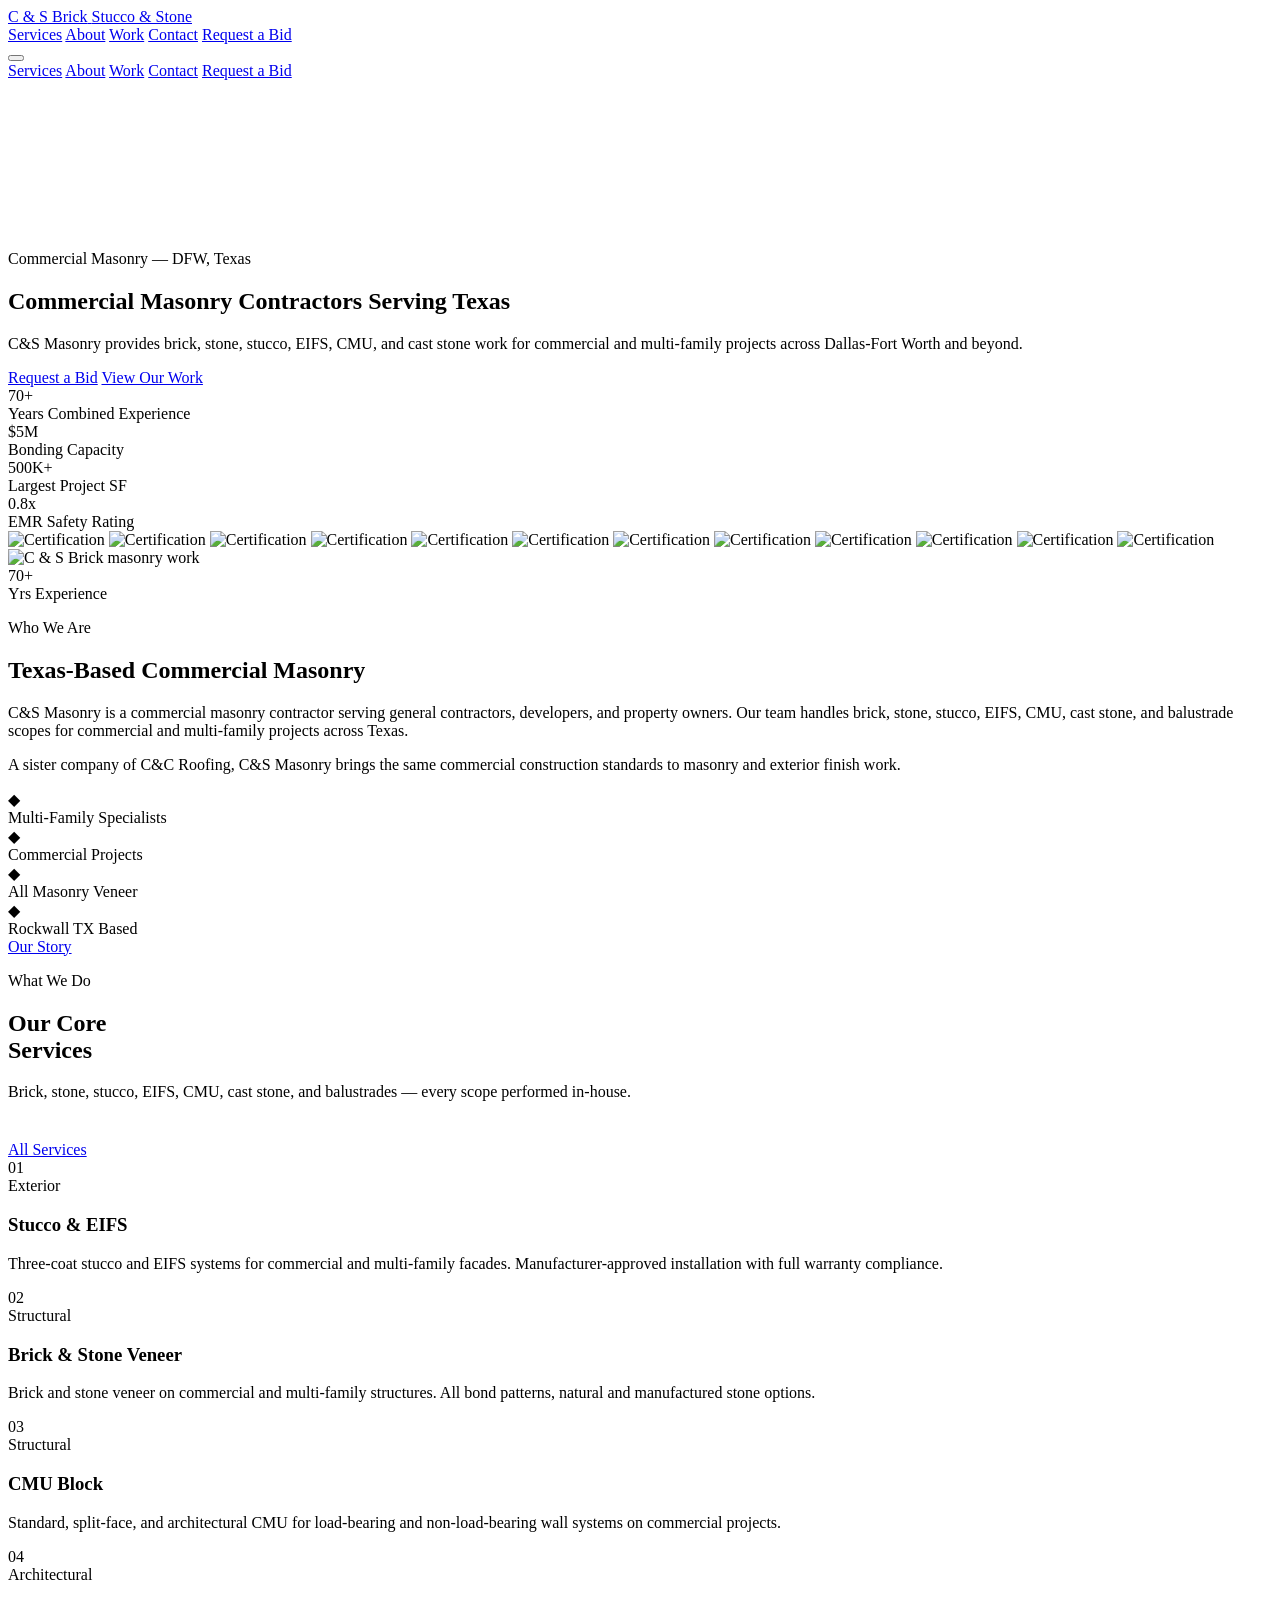
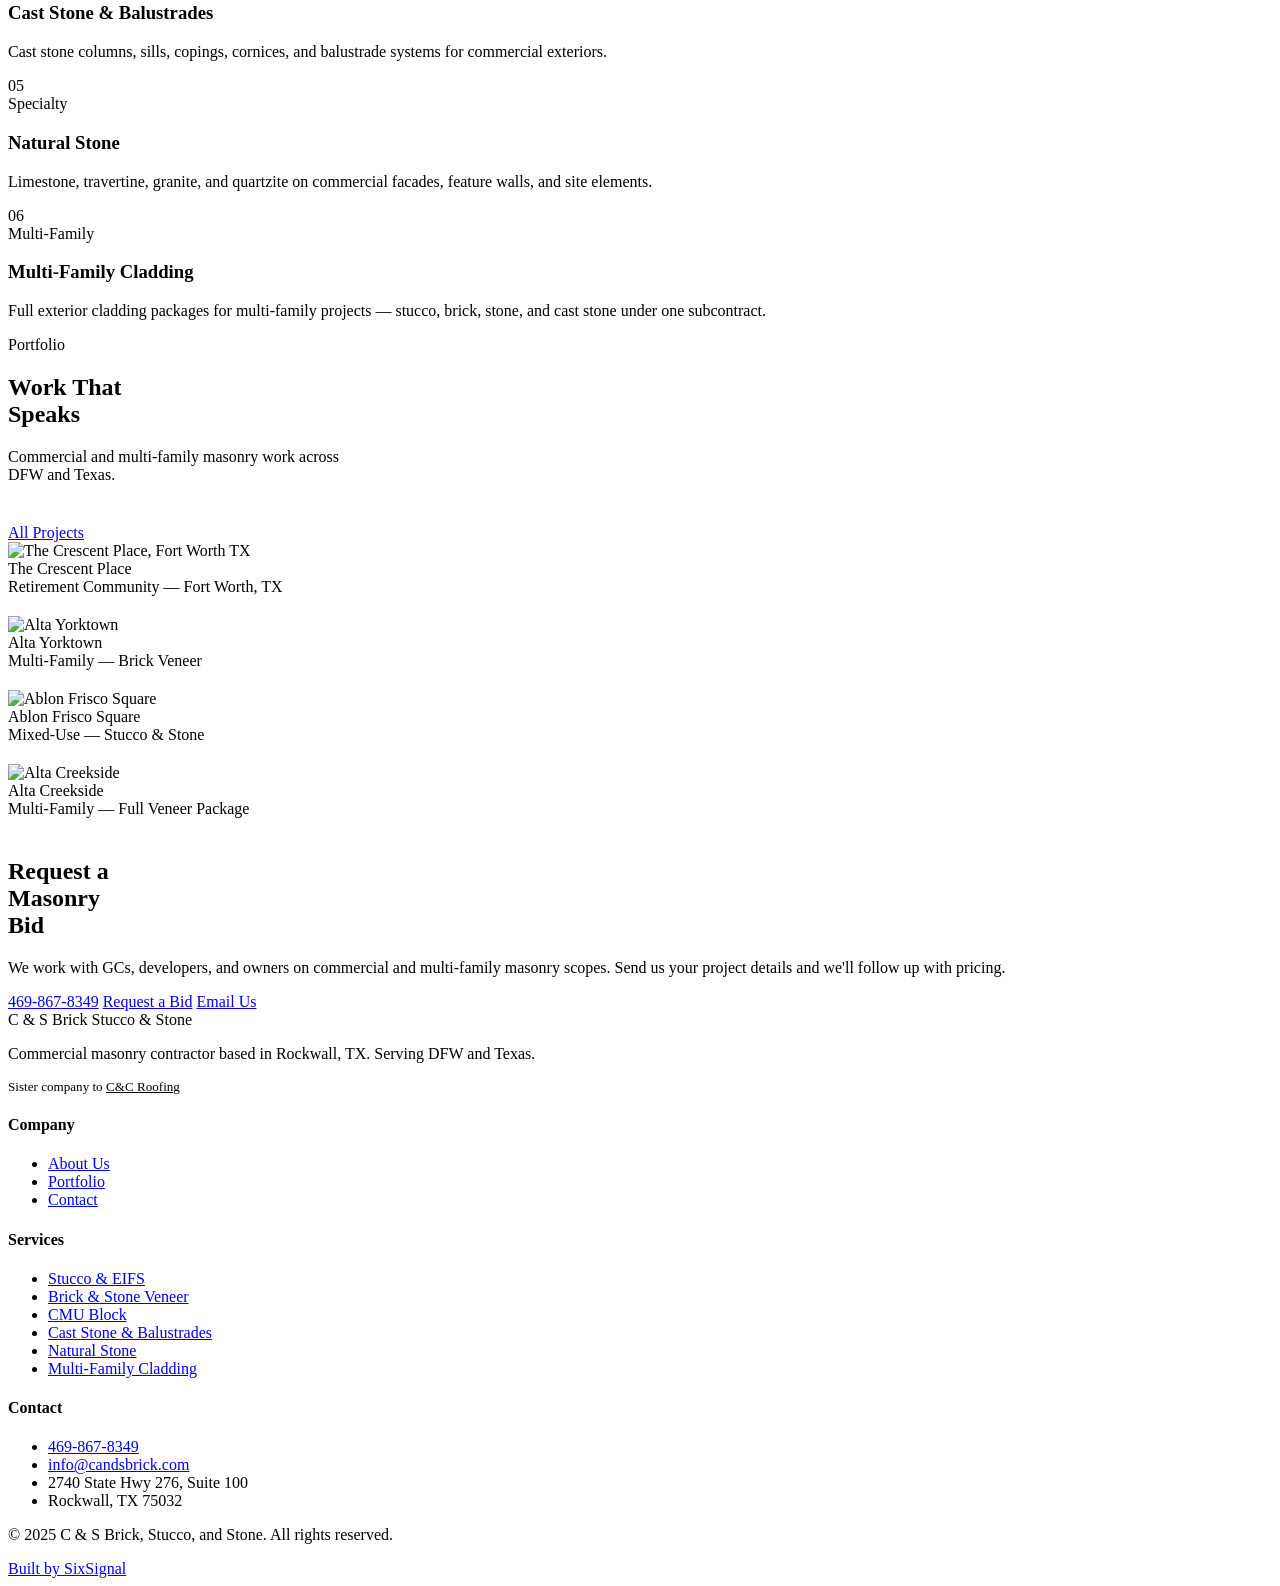
==== index.html @ 62d5d32e "Use CS_Alsta.mp4 as hero video; add corner overlay to hide watermark Co-Authored-By: Claude Sonnet 4" ====
<!DOCTYPE html>
<html lang="en">
<head>
  <meta charset="UTF-8" />
  <meta name="viewport" content="width=device-width, initial-scale=1.0" />
  <title>C & S Brick, Stucco, and Stone — Commercial Masonry Contractors | DFW Texas</title>
  <meta name="description" content="C & S Brick, Stucco, and Stone brings 70+ years of combined masonry expertise to multi-family and commercial projects across Texas. Brick, stucco, EIFS, CMU, natural stone, and cast stone." />
  <link rel="stylesheet" href="css/style.css" />
</head>
<body>

  <!-- ===================== NAV ===================== -->
  <nav class="nav" id="main-nav">
    <div class="nav-inner">
      <a href="index.html" class="nav-logo">
        <img src="images/CSBrickLogo.png" alt="C &amp; S Brick, Stucco, and Stone" onerror="this.style.display='none'">
        <div class="nav-logo-text">
          <span class="logo-line1">C &amp; S Brick</span>
          <span class="logo-line2">Stucco &amp; Stone</span>
        </div>
      </a>
      <div class="nav-links">
        <a href="services.html">Services</a>
        <a href="about.html">About</a>
        <a href="projects.html">Work</a>
        <a href="contact.html">Contact</a>
        <a href="contact.html" class="btn btn-primary nav-cta">Request a Bid</a>
      </div>
      <button class="nav-hamburger" id="hamburger" aria-label="Toggle menu">
        <span></span><span></span><span></span>
      </button>
    </div>
    <div class="nav-mobile" id="mobile-menu">
      <a href="services.html">Services</a>
      <a href="about.html">About</a>
      <a href="projects.html">Work</a>
      <a href="contact.html">Contact</a>
      <a href="contact.html">Request a Bid</a>
    </div>
  </nav>

  <!-- ===================== HERO ===================== -->
  <section class="hero">
    <div class="hero-video-wrap">
      <video autoplay muted loop playsinline poster="images/hero-poster.jpg">
        <source src="images/CS_Alsta.mp4" type="video/mp4" />
      </video>
    </div>
    <div class="hero-overlay"></div>
    <div class="hero-overlay-bottom"></div>

    <div class="hero-content">
      <p class="hero-label">Commercial Masonry — DFW, Texas</p>
      <h1 class="hero-headline">Commercial Masonry Contractors Serving Texas</h1>
      <p class="hero-sub">
        C&amp;S Masonry provides brick, stone, stucco, EIFS, CMU, and cast stone work for commercial and multi-family projects across Dallas-Fort Worth and beyond.
      </p>
      <div class="hero-ctas">
        <a href="contact.html" class="btn btn-primary">Request a Bid</a>
        <a href="projects.html" class="btn btn-outline">View Our Work</a>
      </div>

      <div class="hero-stats">
        <div class="stat-item">
          <div class="stat-num">70<span>+</span></div>
          <div class="stat-label">Years Combined Experience</div>
        </div>
        <div class="stat-item">
          <div class="stat-num"><span>$</span>5M</div>
          <div class="stat-label">Bonding Capacity</div>
        </div>
        <div class="stat-item">
          <div class="stat-num">500<span>K+</span></div>
          <div class="stat-label">Largest Project SF</div>
        </div>
        <div class="stat-item">
          <div class="stat-num">0.8<span>x</span></div>
          <div class="stat-label">EMR Safety Rating</div>
        </div>
      </div>
    </div>
  </section>

  <!-- ===================== TICKER ===================== -->
  <div class="ticker-strip">
    <div class="ticker-track">
      <!-- Set 1 -->
      <img class="ticker-img" src="images/CERT1.png" alt="Certification" />
      <span class="trust-dot"></span>
      <img class="ticker-img" src="images/CERT2.png" alt="Certification" />
      <span class="trust-dot"></span>
      <img class="ticker-img" src="images/CERT3.png" alt="Certification" />
      <span class="trust-dot"></span>
      <img class="ticker-img" src="images/CERT4.png" alt="Certification" />
      <span class="trust-dot"></span>
      <img class="ticker-img" src="images/CERT5.png" alt="Certification" />
      <span class="trust-dot"></span>
      <img class="ticker-img" src="images/CERT6.png" alt="Certification" />
      <span class="trust-dot"></span>
      <!-- Set 2 (duplicate for seamless loop) -->
      <img class="ticker-img" src="images/CERT1.png" alt="Certification" />
      <span class="trust-dot"></span>
      <img class="ticker-img" src="images/CERT2.png" alt="Certification" />
      <span class="trust-dot"></span>
      <img class="ticker-img" src="images/CERT3.png" alt="Certification" />
      <span class="trust-dot"></span>
      <img class="ticker-img" src="images/CERT4.png" alt="Certification" />
      <span class="trust-dot"></span>
      <img class="ticker-img" src="images/CERT5.png" alt="Certification" />
      <span class="trust-dot"></span>
      <img class="ticker-img" src="images/CERT6.png" alt="Certification" />
      <span class="trust-dot"></span>
    </div>
  </div>

  <!-- ===================== INTRO BAND ===================== -->
  <section class="intro-band">
    <div class="container">
      <div class="intro-grid">
        <div class="intro-img-wrap reveal">
          <img src="images/about-main.jpg" alt="C &amp; S Brick masonry work" />
          <div class="intro-img-accent"></div>
          <div class="intro-badge">
            <div class="intro-badge-num">70+</div>
            <div class="intro-badge-label">Yrs Experience</div>
          </div>
        </div>
        <div class="intro-text reveal reveal-delay-2">
          <p class="section-label">Who We Are</p>
          <h2 class="section-title">Texas-Based Commercial Masonry</h2>
          <p class="section-body">
            C&amp;S Masonry is a commercial masonry contractor serving general contractors, developers, and property owners. Our team handles brick, stone, stucco, EIFS, CMU, cast stone, and balustrade scopes for commercial and multi-family projects across Texas.
          </p>
          <p class="section-body" style="margin-top:16px;">
            A sister company of C&amp;C Roofing, C&amp;S Masonry brings the same commercial construction standards to masonry and exterior finish work.
          </p>
          <div class="intro-features">
            <div class="intro-feature">
              <div class="intro-feature-icon">&#9670;</div>
              <span class="intro-feature-text">Multi-Family Specialists</span>
            </div>
            <div class="intro-feature">
              <div class="intro-feature-icon">&#9670;</div>
              <span class="intro-feature-text">Commercial Projects</span>
            </div>
            <div class="intro-feature">
              <div class="intro-feature-icon">&#9670;</div>
              <span class="intro-feature-text">All Masonry Veneer</span>
            </div>
            <div class="intro-feature">
              <div class="intro-feature-icon">&#9670;</div>
              <span class="intro-feature-text">Rockwall TX Based</span>
            </div>
          </div>
          <a href="about.html" class="btn btn-outline">Our Story</a>
        </div>
      </div>
    </div>
  </section>

  <!-- ===================== SERVICES ===================== -->
  <section class="services-section section-pad">
    <div class="container">
      <div class="services-header">
        <div>
          <p class="section-label reveal">What We Do</p>
          <h2 class="section-title reveal reveal-delay-1">Our Core<br>Services</h2>
        </div>
        <div class="reveal reveal-delay-2">
          <p class="section-body">
            Brick, stone, stucco, EIFS, CMU, cast stone, and balustrades — every scope performed in-house.
          </p>
          <a href="services.html" style="display:inline-block; margin-top:24px;" class="btn btn-outline">All Services</a>
        </div>
      </div>

      <div class="services-grid">
        <div class="service-card reveal">
          <span class="service-num">01</span>
          <div class="service-tag"><span class="tag-badge">Exterior</span></div>
          <h3 class="service-name">Stucco &amp; EIFS</h3>
          <p class="service-desc">
            Three-coat stucco and EIFS systems for commercial and multi-family facades. Manufacturer-approved installation with full warranty compliance.
          </p>
        </div>
        <div class="service-card reveal reveal-delay-1">
          <span class="service-num">02</span>
          <div class="service-tag"><span class="tag-badge">Structural</span></div>
          <h3 class="service-name">Brick &amp; Stone Veneer</h3>
          <p class="service-desc">
            Brick and stone veneer on commercial and multi-family structures. All bond patterns, natural and manufactured stone options.
          </p>
        </div>
        <div class="service-card reveal reveal-delay-2">
          <span class="service-num">03</span>
          <div class="service-tag"><span class="tag-badge">Structural</span></div>
          <h3 class="service-name">CMU Block</h3>
          <p class="service-desc">
            Standard, split-face, and architectural CMU for load-bearing and non-load-bearing wall systems on commercial projects.
          </p>
        </div>
        <div class="service-card reveal">
          <span class="service-num">04</span>
          <div class="service-tag"><span class="tag-badge">Architectural</span></div>
          <h3 class="service-name">Cast Stone &amp; Balustrades</h3>
          <p class="service-desc">
            Cast stone columns, sills, copings, cornices, and balustrade systems for commercial exteriors.
          </p>
        </div>
        <div class="service-card reveal reveal-delay-1">
          <span class="service-num">05</span>
          <div class="service-tag"><span class="tag-badge">Specialty</span></div>
          <h3 class="service-name">Natural Stone</h3>
          <p class="service-desc">
            Limestone, travertine, granite, and quartzite on commercial facades, feature walls, and site elements.
          </p>
        </div>
        <div class="service-card reveal reveal-delay-2">
          <span class="service-num">06</span>
          <div class="service-tag"><span class="tag-badge">Multi-Family</span></div>
          <h3 class="service-name">Multi-Family Cladding</h3>
          <p class="service-desc">
            Full exterior cladding packages for multi-family projects — stucco, brick, stone, and cast stone under one subcontract.
          </p>
        </div>
      </div>
    </div>
  </section>

  <!-- ===================== PROJECTS ===================== -->
  <section class="projects-section section-pad">
    <div class="container">
      <div class="projects-header">
        <div>
          <p class="section-label reveal">Portfolio</p>
          <h2 class="section-title reveal reveal-delay-1">Work That<br>Speaks</h2>
        </div>
        <div class="reveal reveal-delay-2">
          <p class="section-body" style="max-width: 42ch;">Commercial and multi-family masonry work across DFW and Texas.</p>
          <a href="projects.html" class="btn btn-outline" style="margin-top:24px; display:inline-block;">All Projects</a>
        </div>
      </div>

      <div class="projects-grid">
        <div class="project-item reveal">
          <img src="images/project1.PNG" alt="The Crescent Place, Fort Worth TX" />
          <div class="project-overlay">
            <div class="project-name">The Crescent Place</div>
            <div class="project-meta">Retirement Community — Fort Worth, TX</div>
          </div>
          <div class="project-arrow">
            <svg width="16" height="16" viewBox="0 0 16 16" fill="none"><path d="M3 13L13 3M13 3H6M13 3V10" stroke="white" stroke-width="1.5" stroke-linecap="round" stroke-linejoin="round"/></svg>
          </div>
        </div>
        <div class="project-item reveal reveal-delay-1">
          <img src="images/project2.PNG" alt="Alta Yorktown" />
          <div class="project-overlay">
            <div class="project-name">Alta Yorktown</div>
            <div class="project-meta">Multi-Family — Brick Veneer</div>
          </div>
          <div class="project-arrow">
            <svg width="16" height="16" viewBox="0 0 16 16" fill="none"><path d="M3 13L13 3M13 3H6M13 3V10" stroke="white" stroke-width="1.5" stroke-linecap="round" stroke-linejoin="round"/></svg>
          </div>
        </div>
        <div class="project-item reveal">
          <img src="images/project3.PNG" alt="Ablon Frisco Square" />
          <div class="project-overlay">
            <div class="project-name">Ablon Frisco Square</div>
            <div class="project-meta">Mixed-Use — Stucco &amp; Stone</div>
          </div>
          <div class="project-arrow">
            <svg width="16" height="16" viewBox="0 0 16 16" fill="none"><path d="M3 13L13 3M13 3H6M13 3V10" stroke="white" stroke-width="1.5" stroke-linecap="round" stroke-linejoin="round"/></svg>
          </div>
        </div>
        <div class="project-item reveal reveal-delay-1">
          <img src="images/project4.PNG" alt="Alta Creekside" />
          <div class="project-overlay">
            <div class="project-name">Alta Creekside</div>
            <div class="project-meta">Multi-Family — Full Veneer Package</div>
          </div>
          <div class="project-arrow">
            <svg width="16" height="16" viewBox="0 0 16 16" fill="none"><path d="M3 13L13 3M13 3H6M13 3V10" stroke="white" stroke-width="1.5" stroke-linecap="round" stroke-linejoin="round"/></svg>
          </div>
        </div>
      </div>
    </div>
  </section>

  <!-- ===================== CTA BAND ===================== -->
  <section class="cta-band">
    <div class="container">
      <div class="cta-inner">
        <div class="reveal">
          <h2 class="cta-heading">
            Request a<br>
            <span class="text-blue">Masonry</span><br>
            Bid
          </h2>
          <p class="cta-body" style="margin-top:20px;">
            We work with GCs, developers, and owners on commercial and multi-family masonry scopes. Send us your project details and we'll follow up with pricing.
          </p>
        </div>
        <div class="cta-actions reveal reveal-delay-2">
          <a href="tel:4698678349" class="cta-phone">469-867-8349</a>
          <a href="contact.html" class="btn btn-primary" style="width:100%; justify-content:center;">Request a Bid</a>
          <a href="mailto:info@candsbrick.com" class="btn btn-outline" style="width:100%; justify-content:center;">Email Us</a>
        </div>
      </div>
    </div>
  </section>

  <!-- ===================== FOOTER ===================== -->
  <footer class="footer">
    <div class="container">
      <div class="footer-top">
        <div class="footer-brand">
          <div class="footer-logo">
            <img src="images/CSBrickLogo.png" alt="C &amp; S Brick" onerror="this.style.display='none'">
            <div class="footer-logo-text">
              <span class="logo-line1">C &amp; S Brick</span>
              <span class="logo-line2">Stucco &amp; Stone</span>
            </div>
          </div>
          <p class="footer-tagline">Commercial masonry contractor based in Rockwall, TX. Serving DFW and Texas.</p>
          <p style="font-size:0.82rem; color:var(--gray-500);">Sister company to <a href="https://candcroofers.com" target="_blank" rel="noopener" style="color:var(--gray-400); transition:color 0.2s;" onmouseover="this.style.color='var(--blue-bright)'" onmouseout="this.style.color='var(--gray-400)'">C&amp;C Roofing</a></p>
        </div>

        <div class="footer-col">
          <h4>Company</h4>
          <ul>
            <li><a href="about.html">About Us</a></li>
            <li><a href="projects.html">Portfolio</a></li>
            <li><a href="contact.html">Contact</a></li>
          </ul>
        </div>

        <div class="footer-col">
          <h4>Services</h4>
          <ul>
            <li><a href="services.html">Stucco &amp; EIFS</a></li>
            <li><a href="services.html">Brick &amp; Stone Veneer</a></li>
            <li><a href="services.html">CMU Block</a></li>
            <li><a href="services.html">Cast Stone &amp; Balustrades</a></li>
            <li><a href="services.html">Natural Stone</a></li>
            <li><a href="services.html">Multi-Family Cladding</a></li>
          </ul>
        </div>

        <div class="footer-col">
          <h4>Contact</h4>
          <ul>
            <li><a href="tel:4698678349">469-867-8349</a></li>
            <li><a href="mailto:info@candsbrick.com">info@candsbrick.com</a></li>
            <li>2740 State Hwy 276, Suite 100</li>
            <li>Rockwall, TX 75032</li>
          </ul>
        </div>
      </div>

      <div class="footer-bottom">
        <p class="footer-copy">&copy; 2025 C &amp; S Brick, Stucco, and Stone. All rights reserved.</p>
        <a href="https://6signal.co" target="_blank" rel="noopener" class="footer-credit">Built by SixSignal</a>
      </div>
    </div>
  </footer>

  <script src="js/main.js"></script>
</body>
</html>
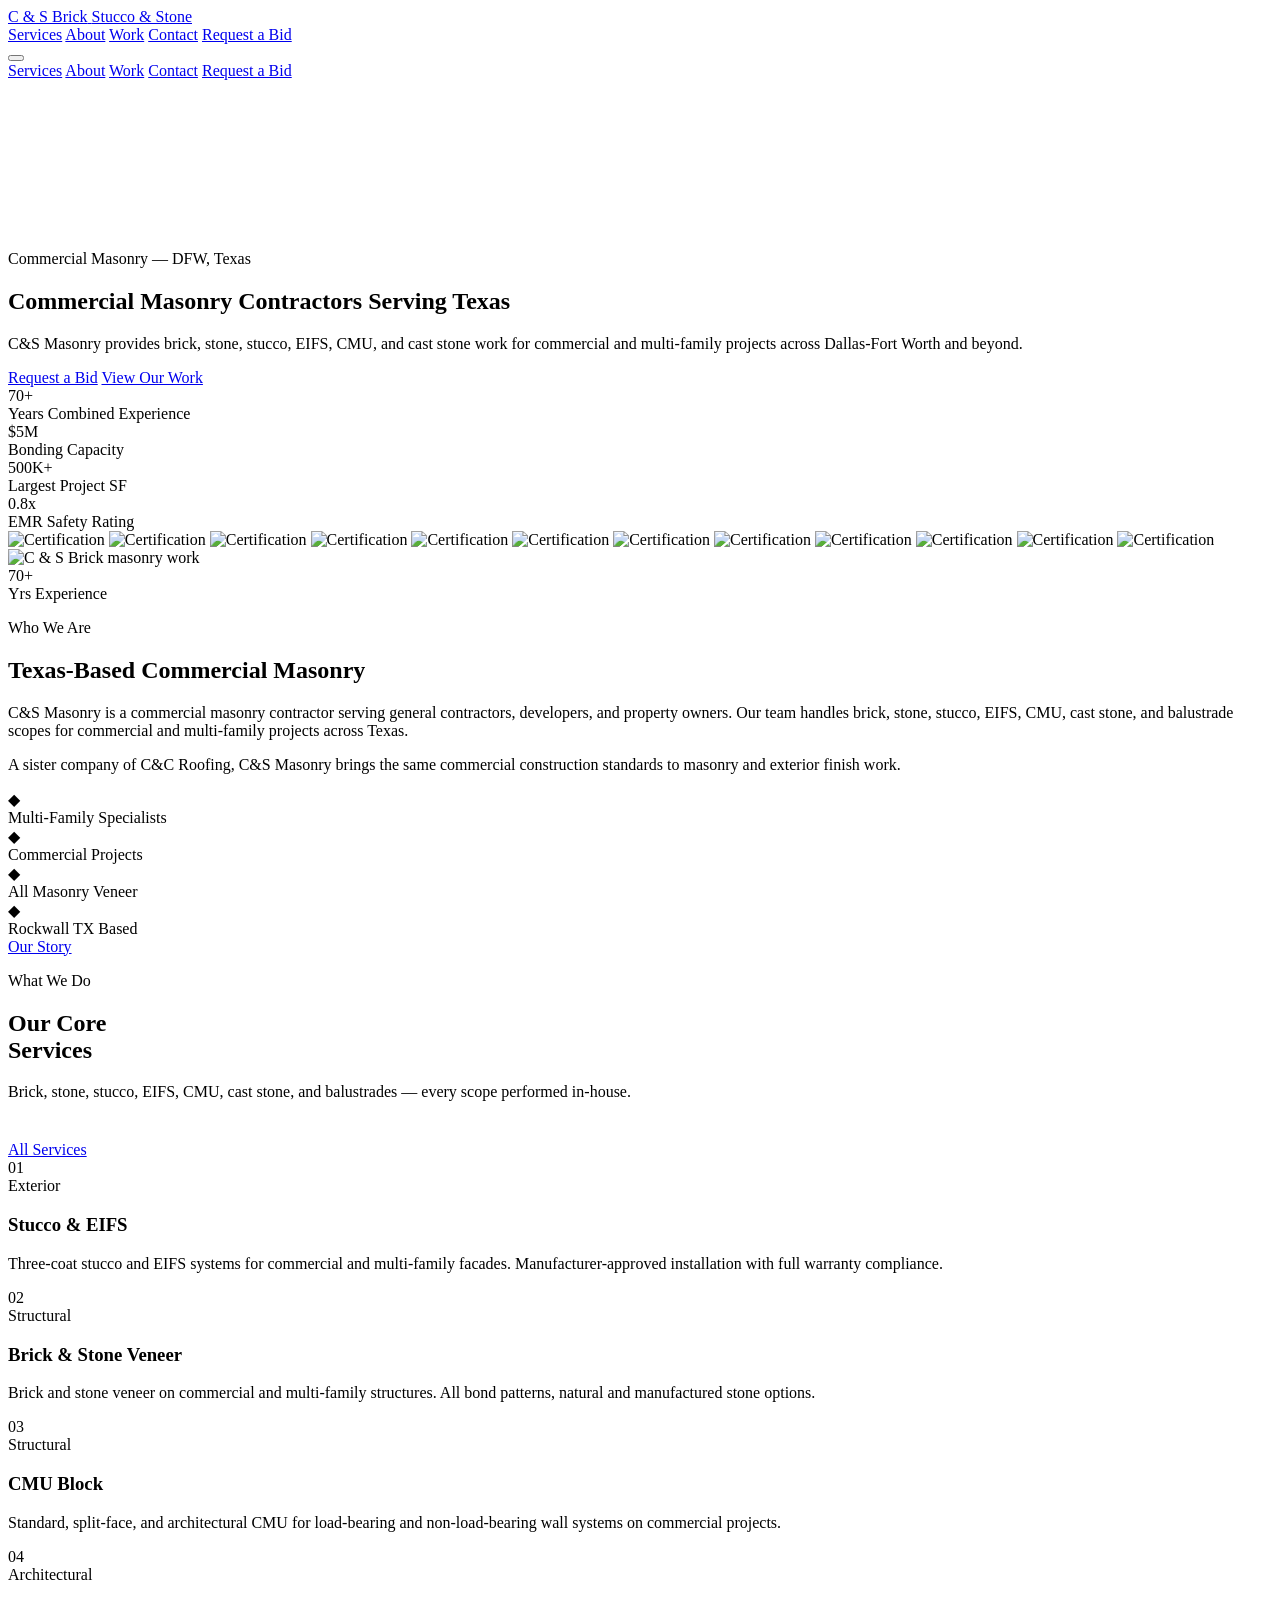
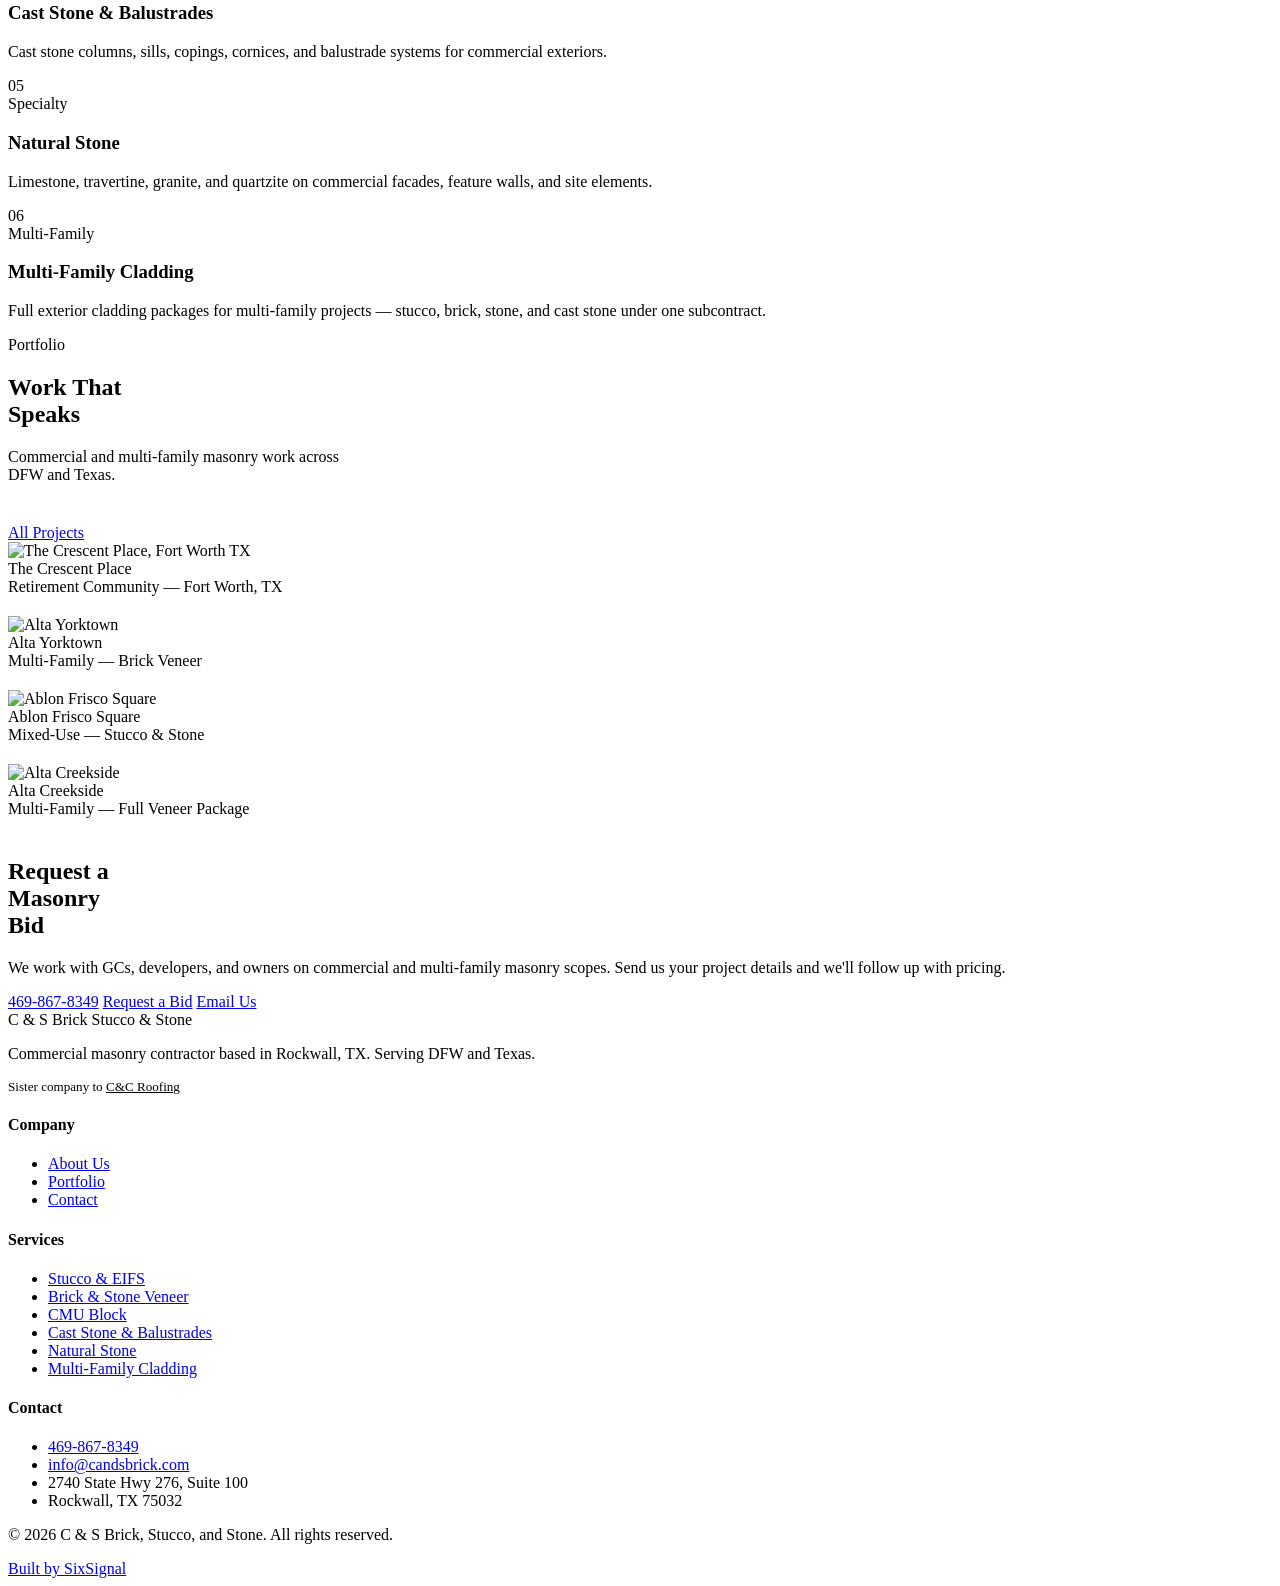
==== commit 62dabbe1: "Update copyright year to 2026 Co-Authored-By: Claude Sonnet 4.6 <noreply@anthropic.com>" ====
--- a/index.html
+++ b/index.html
@@ -43,7 +43,7 @@
   <section class="hero">
     <div class="hero-video-wrap">
       <video autoplay muted loop playsinline poster="images/hero-poster.jpg">
-        <source src="images/CS_Alsta.mp4" type="video/mp4" />
+        <source src="images/CS_Alta.mp4" type="video/mp4" />
       </video>
     </div>
     <div class="hero-overlay"></div>
@@ -358,7 +358,7 @@
       </div>
 
       <div class="footer-bottom">
-        <p class="footer-copy">&copy; 2025 C &amp; S Brick, Stucco, and Stone. All rights reserved.</p>
+        <p class="footer-copy">&copy; 2026 C &amp; S Brick, Stucco, and Stone. All rights reserved.</p>
         <a href="https://6signal.co" target="_blank" rel="noopener" class="footer-credit">Built by SixSignal</a>
       </div>
     </div>
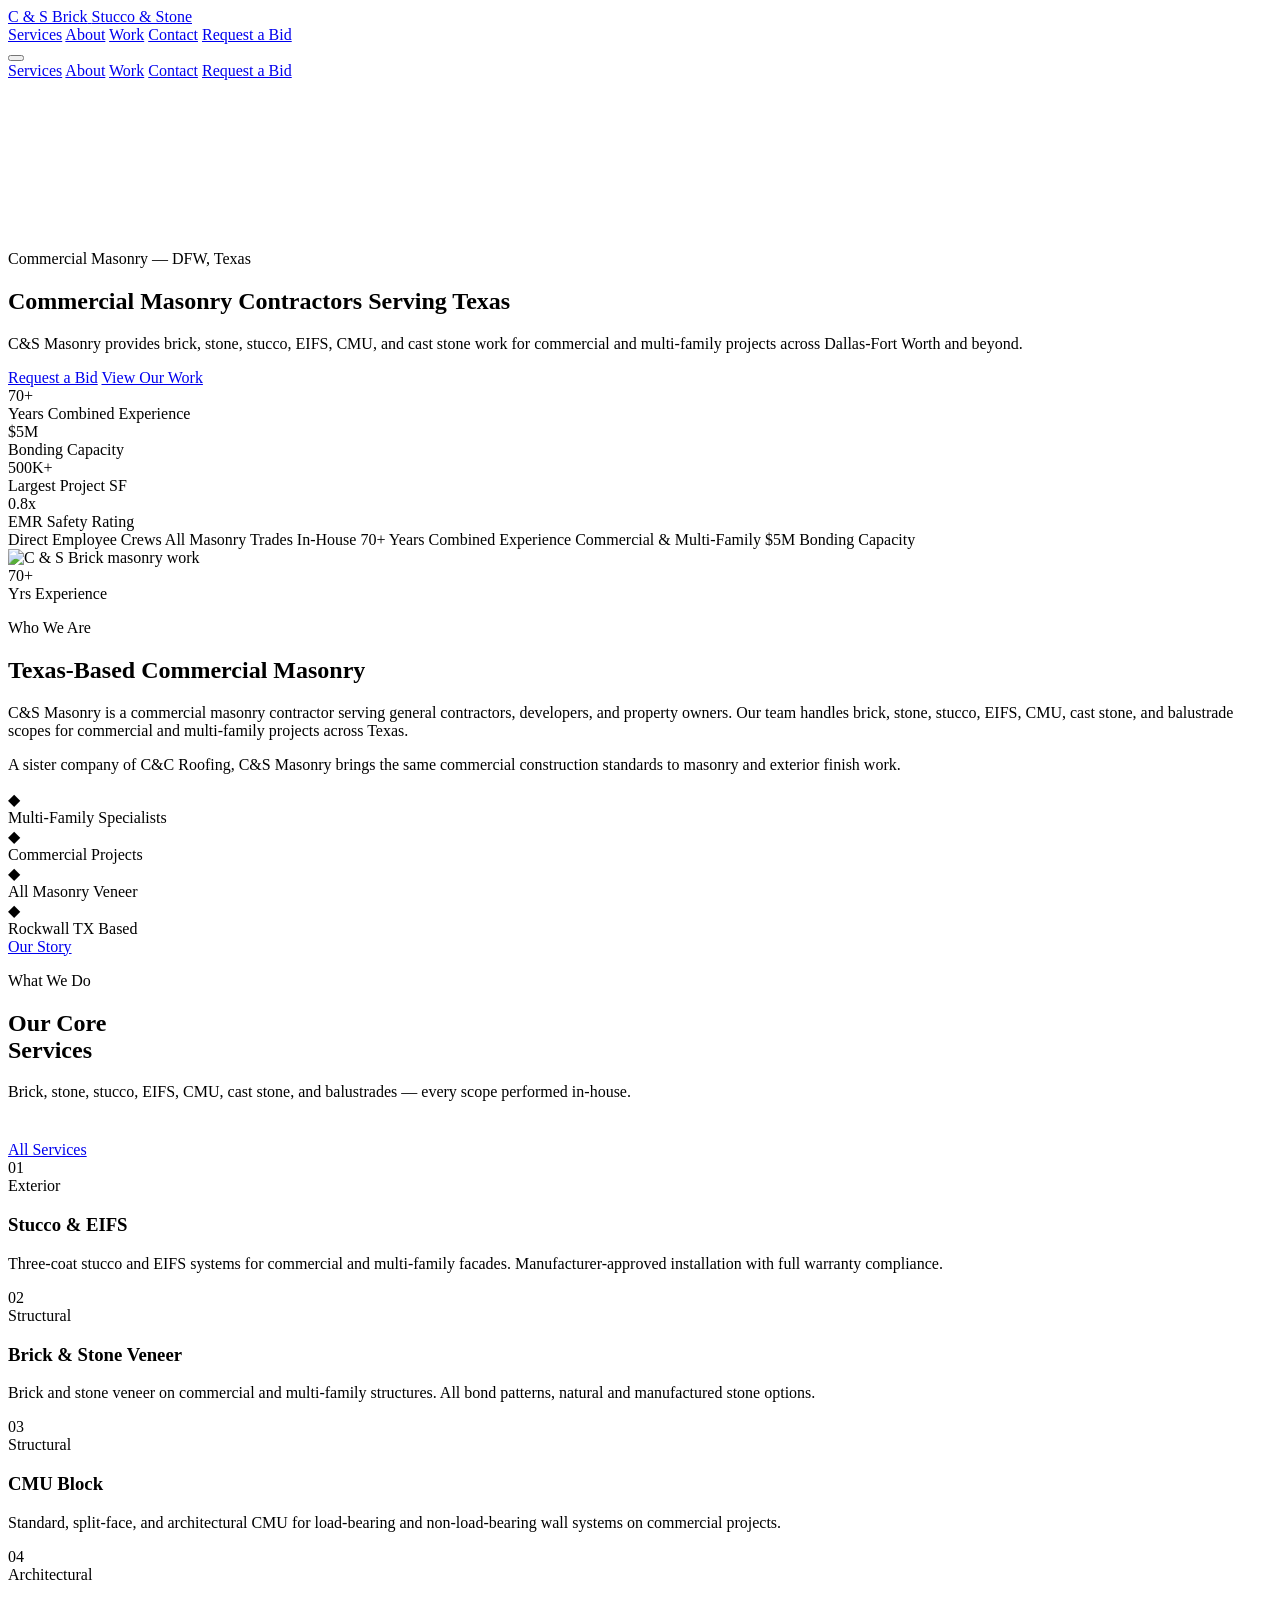
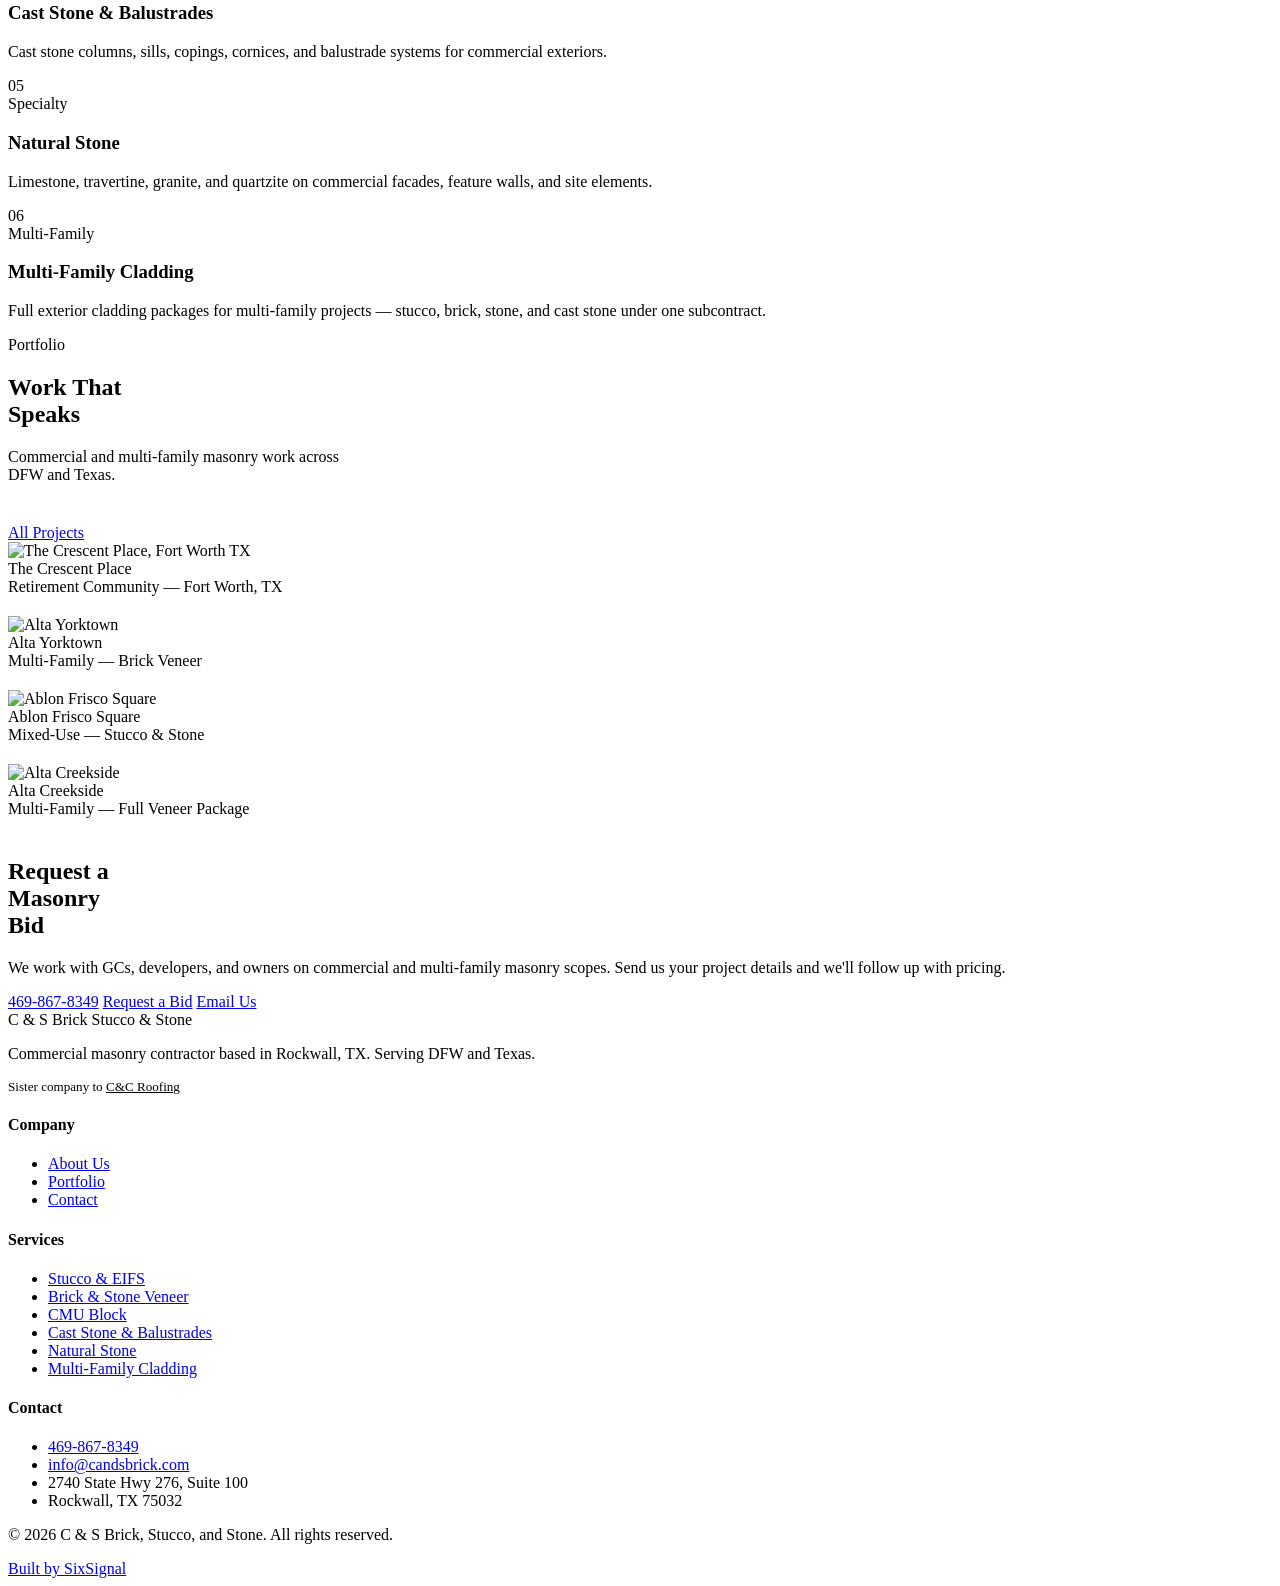
==== commit 7697ff26: "Replace cert logo ticker with static feature strip Co-Authored-By: Claude Sonnet 4.6 <noreply@anthro" ====
--- a/index.html
+++ b/index.html
@@ -81,35 +81,20 @@
     </div>
   </section>
 
-  <!-- ===================== TICKER ===================== -->
-  <div class="ticker-strip">
-    <div class="ticker-track">
-      <!-- Set 1 -->
-      <img class="ticker-img" src="images/CERT1.png" alt="Certification" />
-      <span class="trust-dot"></span>
-      <img class="ticker-img" src="images/CERT2.png" alt="Certification" />
-      <span class="trust-dot"></span>
-      <img class="ticker-img" src="images/CERT3.png" alt="Certification" />
-      <span class="trust-dot"></span>
-      <img class="ticker-img" src="images/CERT4.png" alt="Certification" />
-      <span class="trust-dot"></span>
-      <img class="ticker-img" src="images/CERT5.png" alt="Certification" />
-      <span class="trust-dot"></span>
-      <img class="ticker-img" src="images/CERT6.png" alt="Certification" />
-      <span class="trust-dot"></span>
-      <!-- Set 2 (duplicate for seamless loop) -->
-      <img class="ticker-img" src="images/CERT1.png" alt="Certification" />
-      <span class="trust-dot"></span>
-      <img class="ticker-img" src="images/CERT2.png" alt="Certification" />
-      <span class="trust-dot"></span>
-      <img class="ticker-img" src="images/CERT3.png" alt="Certification" />
-      <span class="trust-dot"></span>
-      <img class="ticker-img" src="images/CERT4.png" alt="Certification" />
-      <span class="trust-dot"></span>
-      <img class="ticker-img" src="images/CERT5.png" alt="Certification" />
-      <span class="trust-dot"></span>
-      <img class="ticker-img" src="images/CERT6.png" alt="Certification" />
-      <span class="trust-dot"></span>
+  <!-- ===================== FEATURE STRIP ===================== -->
+  <div class="feature-strip">
+    <div class="container">
+      <div class="feature-strip-inner">
+        <span class="feature-strip-item">Direct Employee Crews</span>
+        <span class="trust-dot"></span>
+        <span class="feature-strip-item">All Masonry Trades In-House</span>
+        <span class="trust-dot"></span>
+        <span class="feature-strip-item">70+ Years Combined Experience</span>
+        <span class="trust-dot"></span>
+        <span class="feature-strip-item">Commercial &amp; Multi-Family</span>
+        <span class="trust-dot"></span>
+        <span class="feature-strip-item">$5M Bonding Capacity</span>
+      </div>
     </div>
   </div>
 
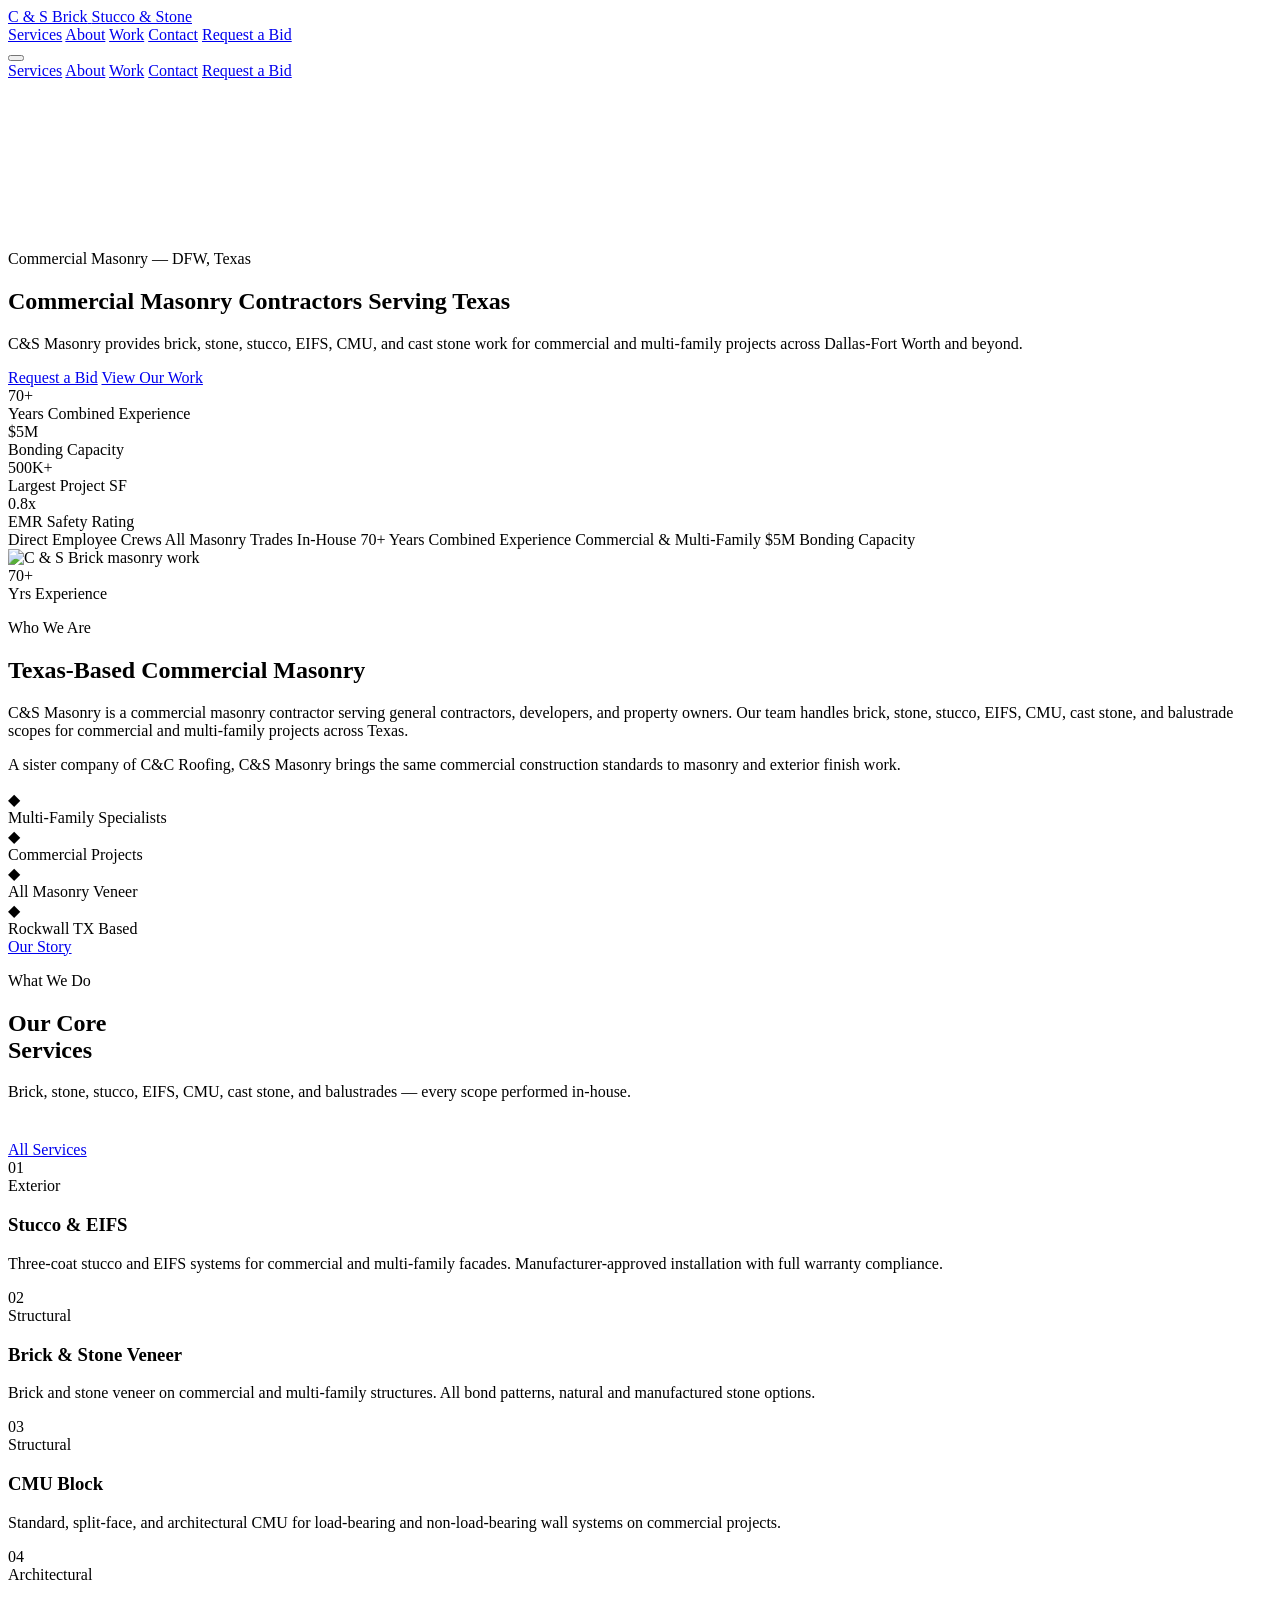
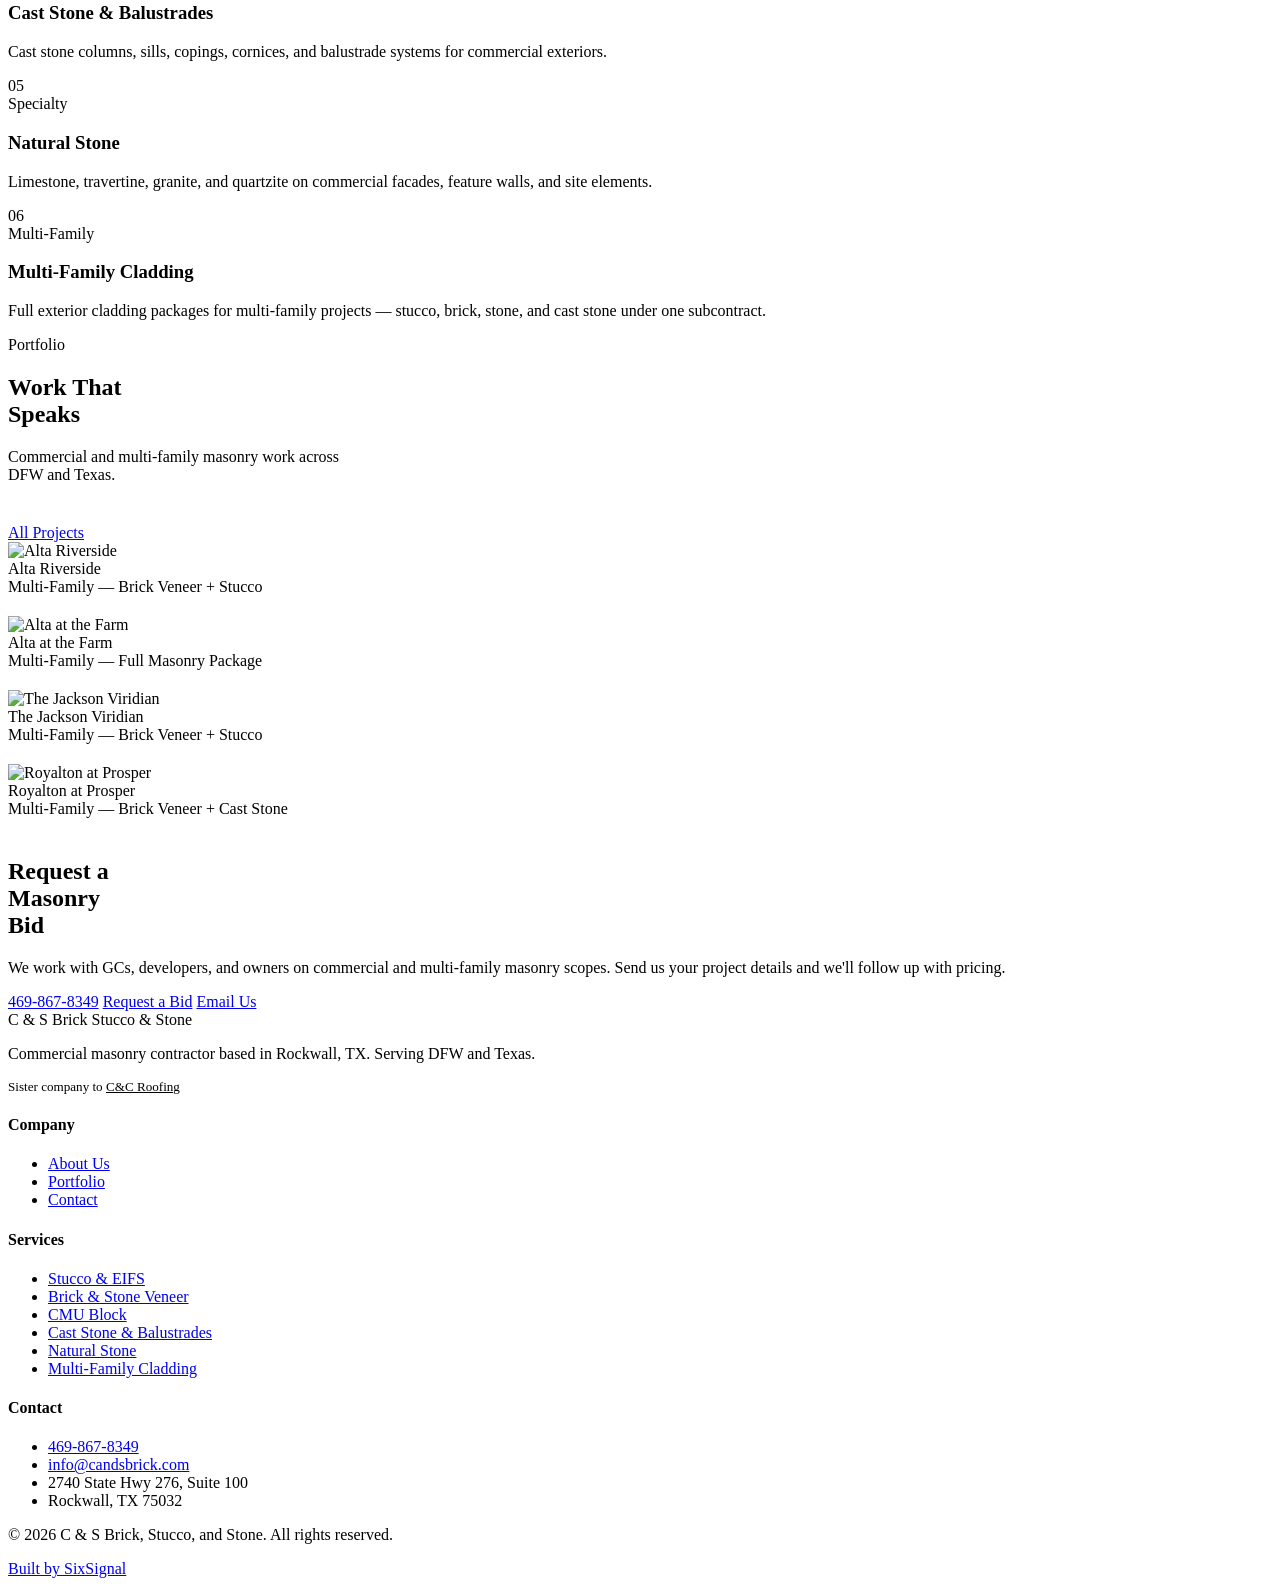
==== commit fc21c708: "Update homepage portfolio grid with real project images Co-Authored-By: Claude Sonnet 4.6 <noreply@a" ====
--- a/index.html
+++ b/index.html
@@ -103,7 +103,7 @@
     <div class="container">
       <div class="intro-grid">
         <div class="intro-img-wrap reveal">
-          <img src="images/about-main.jpg" alt="C &amp; S Brick masonry work" />
+          <img src="images/TopGolf.jpg" alt="C &amp; S Brick masonry work" />
           <div class="intro-img-accent"></div>
           <div class="intro-badge">
             <div class="intro-badge-num">70+</div>
@@ -228,40 +228,40 @@
 
       <div class="projects-grid">
         <div class="project-item reveal">
-          <img src="images/project1.PNG" alt="The Crescent Place, Fort Worth TX" />
+          <img src="images/AltaRiverside.webp" alt="Alta Riverside" />
           <div class="project-overlay">
-            <div class="project-name">The Crescent Place</div>
-            <div class="project-meta">Retirement Community — Fort Worth, TX</div>
+            <div class="project-name">Alta Riverside</div>
+            <div class="project-meta">Multi-Family — Brick Veneer + Stucco</div>
           </div>
           <div class="project-arrow">
             <svg width="16" height="16" viewBox="0 0 16 16" fill="none"><path d="M3 13L13 3M13 3H6M13 3V10" stroke="white" stroke-width="1.5" stroke-linecap="round" stroke-linejoin="round"/></svg>
           </div>
         </div>
         <div class="project-item reveal reveal-delay-1">
-          <img src="images/project2.PNG" alt="Alta Yorktown" />
+          <img src="images/AltaFarm.jpg" alt="Alta at the Farm" />
           <div class="project-overlay">
-            <div class="project-name">Alta Yorktown</div>
-            <div class="project-meta">Multi-Family — Brick Veneer</div>
+            <div class="project-name">Alta at the Farm</div>
+            <div class="project-meta">Multi-Family — Full Masonry Package</div>
           </div>
           <div class="project-arrow">
             <svg width="16" height="16" viewBox="0 0 16 16" fill="none"><path d="M3 13L13 3M13 3H6M13 3V10" stroke="white" stroke-width="1.5" stroke-linecap="round" stroke-linejoin="round"/></svg>
           </div>
         </div>
         <div class="project-item reveal">
-          <img src="images/project3.PNG" alt="Ablon Frisco Square" />
+          <img src="images/TheJackson.webp" alt="The Jackson Viridian" />
           <div class="project-overlay">
-            <div class="project-name">Ablon Frisco Square</div>
-            <div class="project-meta">Mixed-Use — Stucco &amp; Stone</div>
+            <div class="project-name">The Jackson Viridian</div>
+            <div class="project-meta">Multi-Family — Brick Veneer + Stucco</div>
           </div>
           <div class="project-arrow">
             <svg width="16" height="16" viewBox="0 0 16 16" fill="none"><path d="M3 13L13 3M13 3H6M13 3V10" stroke="white" stroke-width="1.5" stroke-linecap="round" stroke-linejoin="round"/></svg>
           </div>
         </div>
         <div class="project-item reveal reveal-delay-1">
-          <img src="images/project4.PNG" alt="Alta Creekside" />
+          <img src="images/Royalton.webp" alt="Royalton at Prosper" />
           <div class="project-overlay">
-            <div class="project-name">Alta Creekside</div>
-            <div class="project-meta">Multi-Family — Full Veneer Package</div>
+            <div class="project-name">Royalton at Prosper</div>
+            <div class="project-meta">Multi-Family — Brick Veneer + Cast Stone</div>
           </div>
           <div class="project-arrow">
             <svg width="16" height="16" viewBox="0 0 16 16" fill="none"><path d="M3 13L13 3M13 3H6M13 3V10" stroke="white" stroke-width="1.5" stroke-linecap="round" stroke-linejoin="round"/></svg>
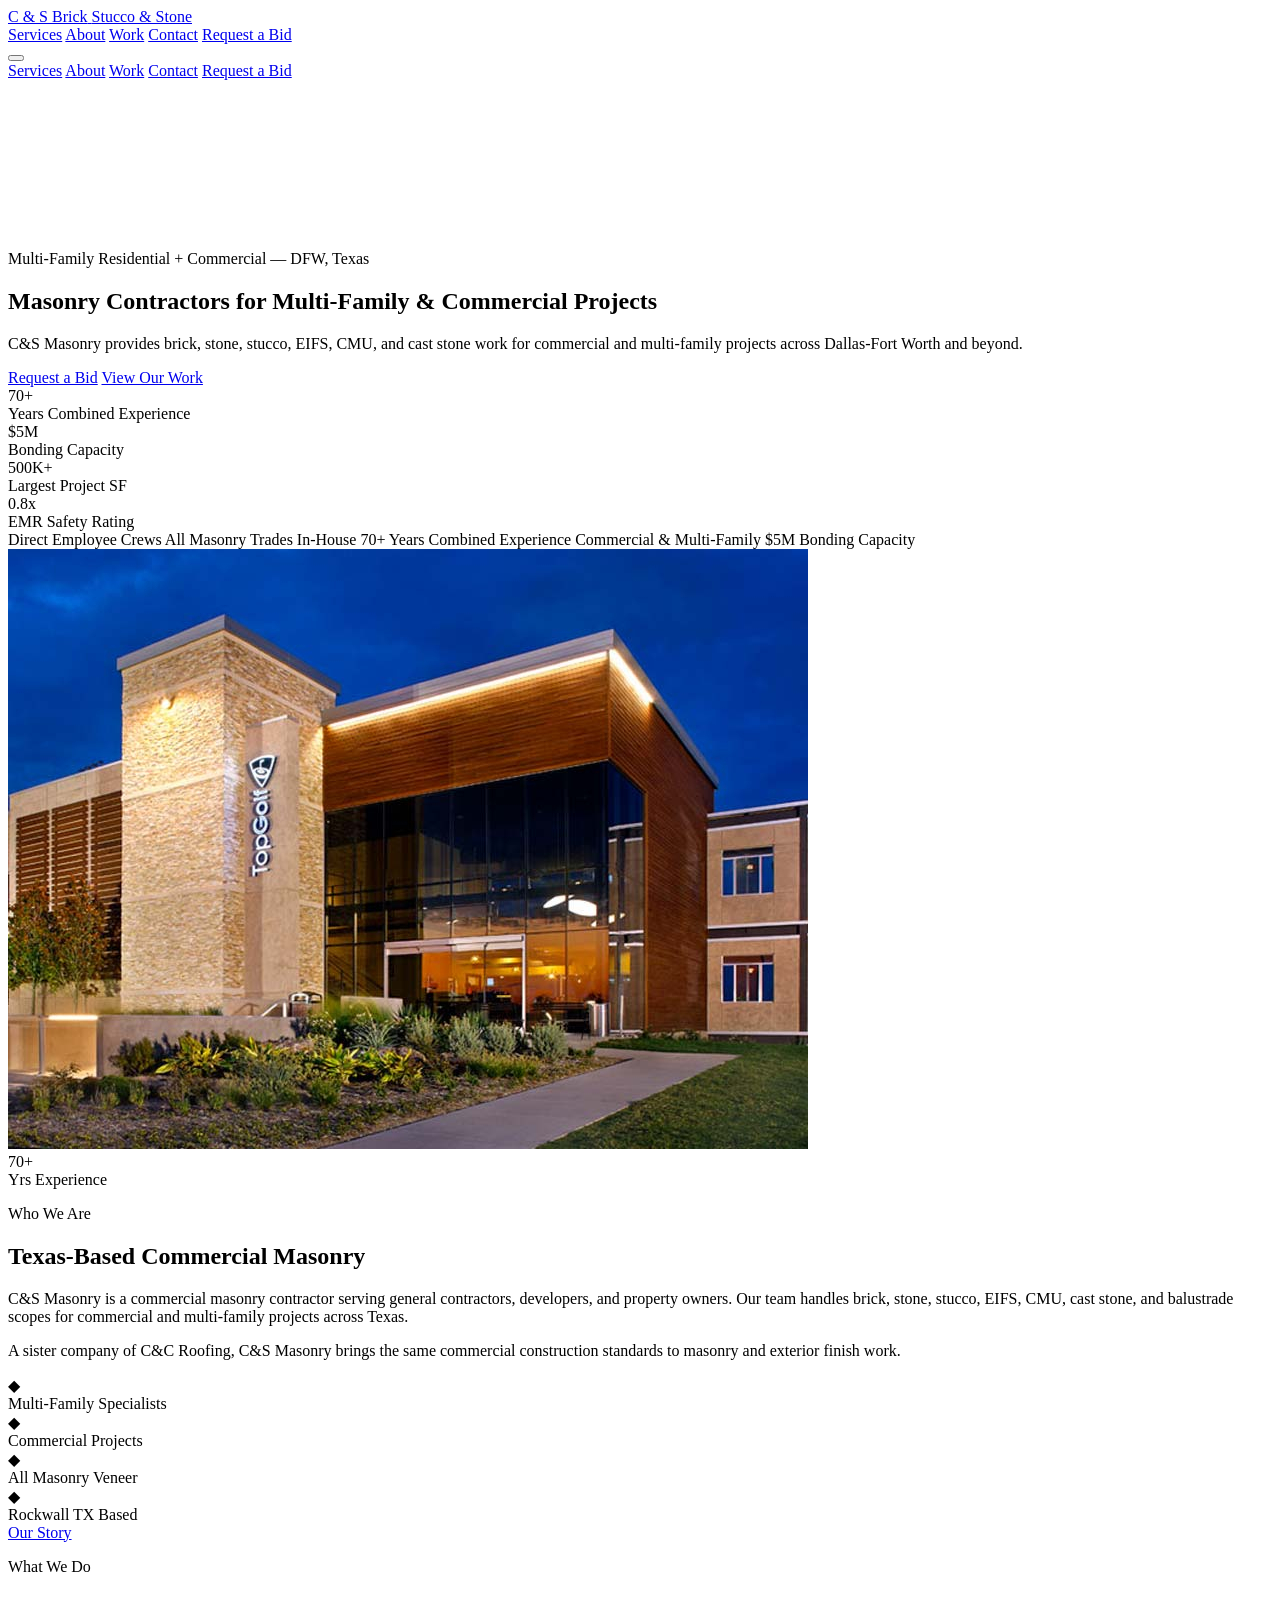
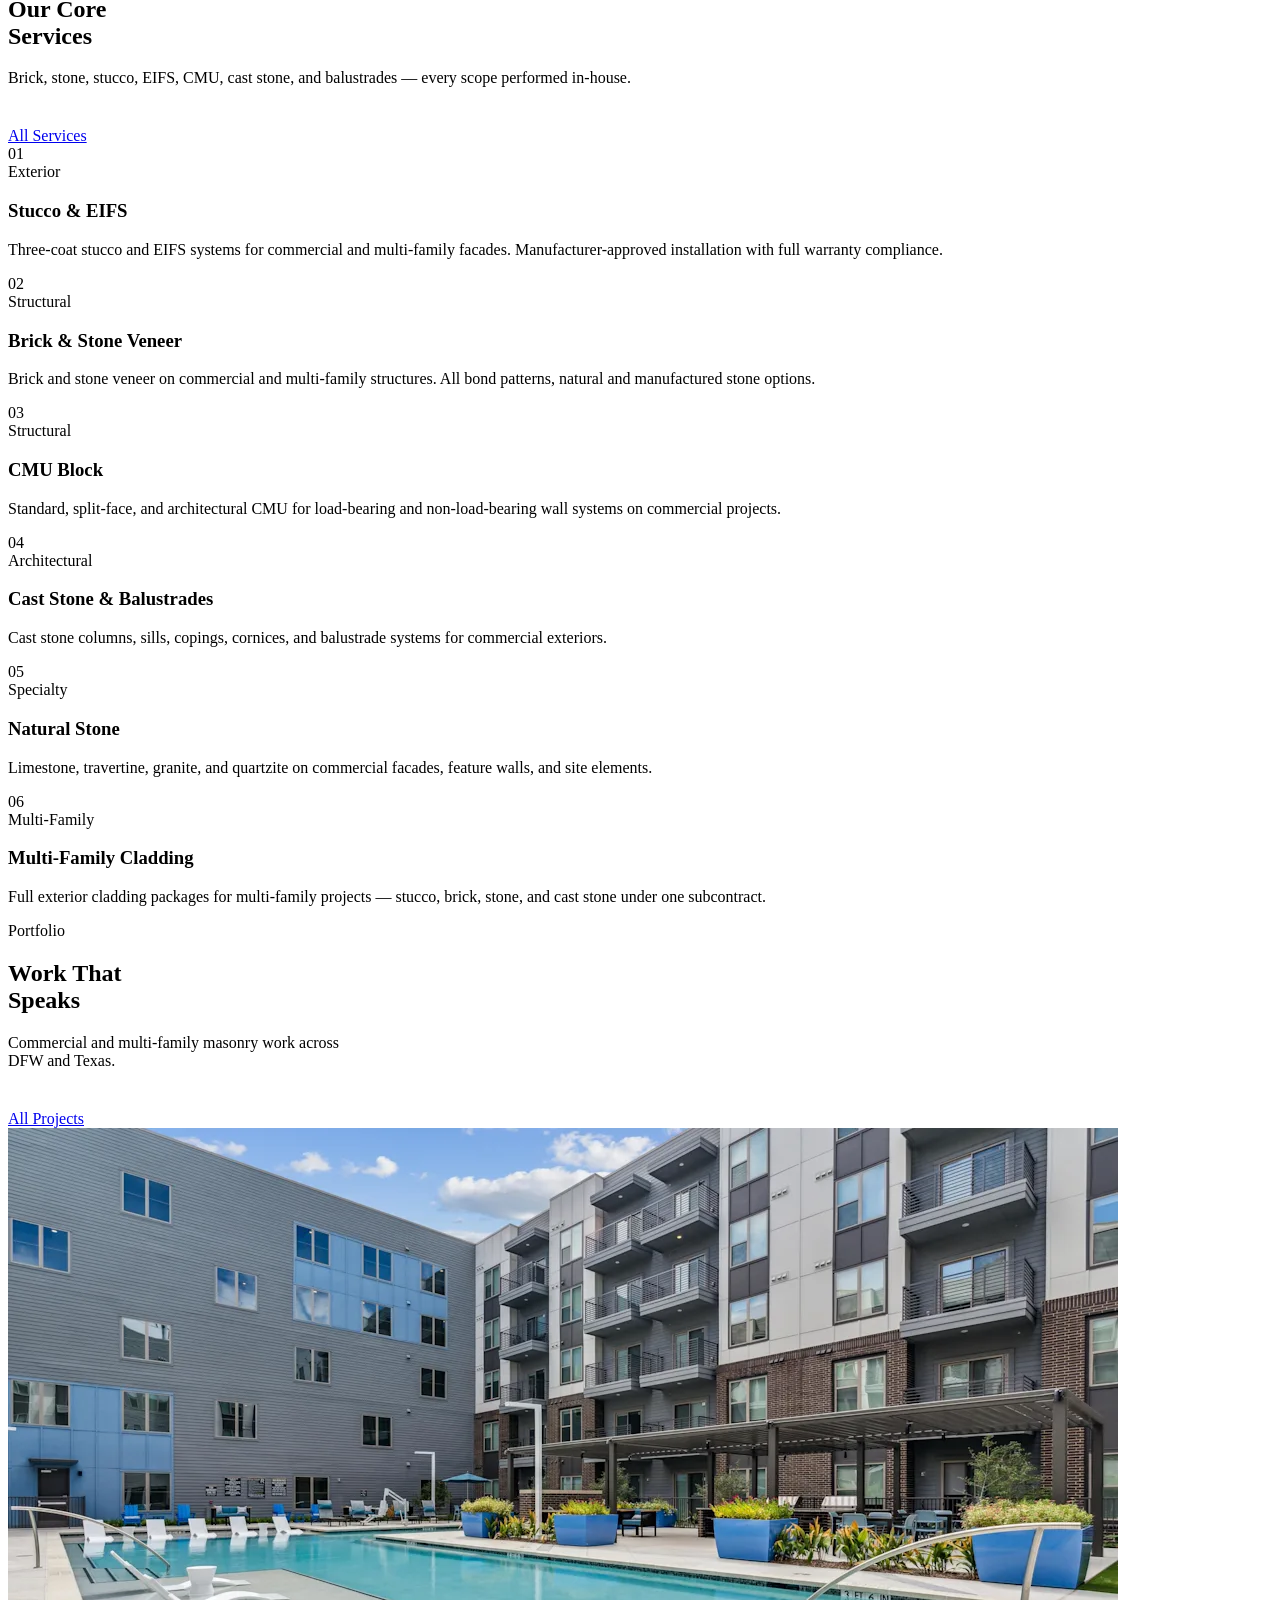
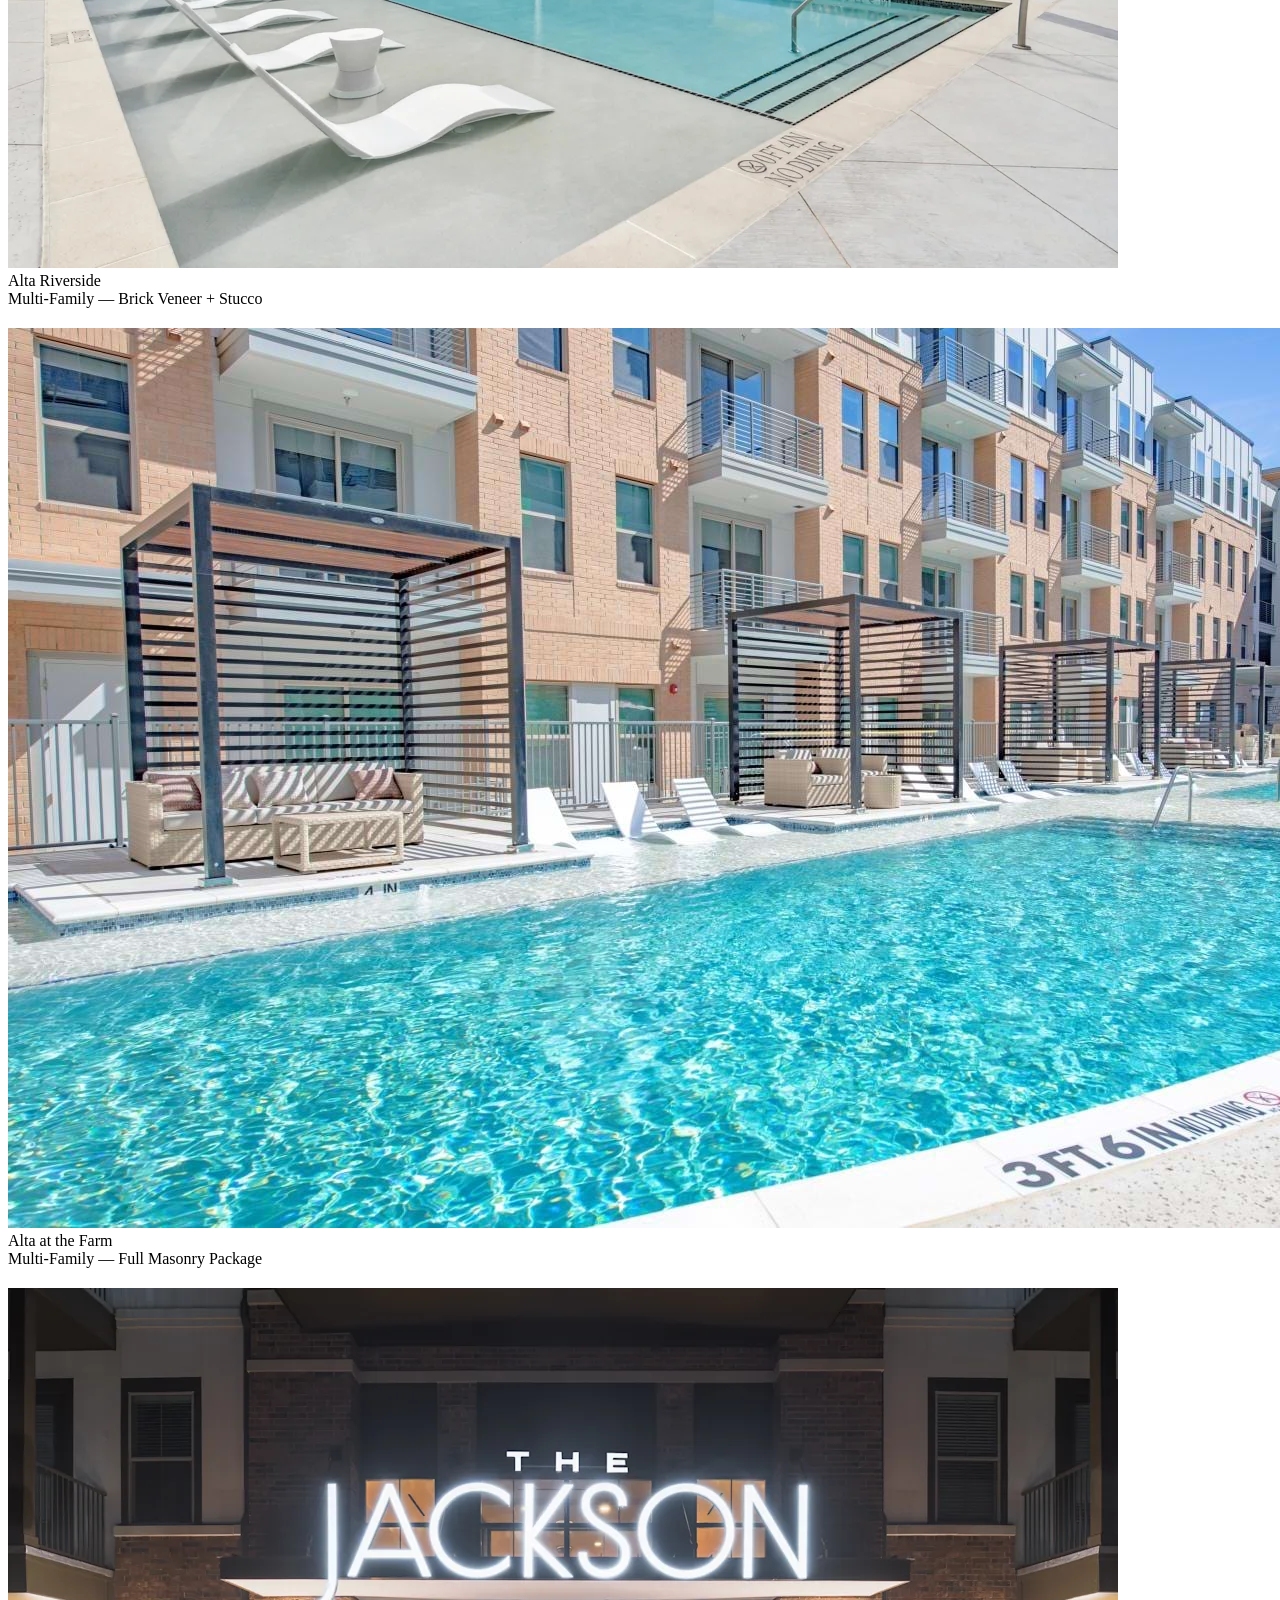
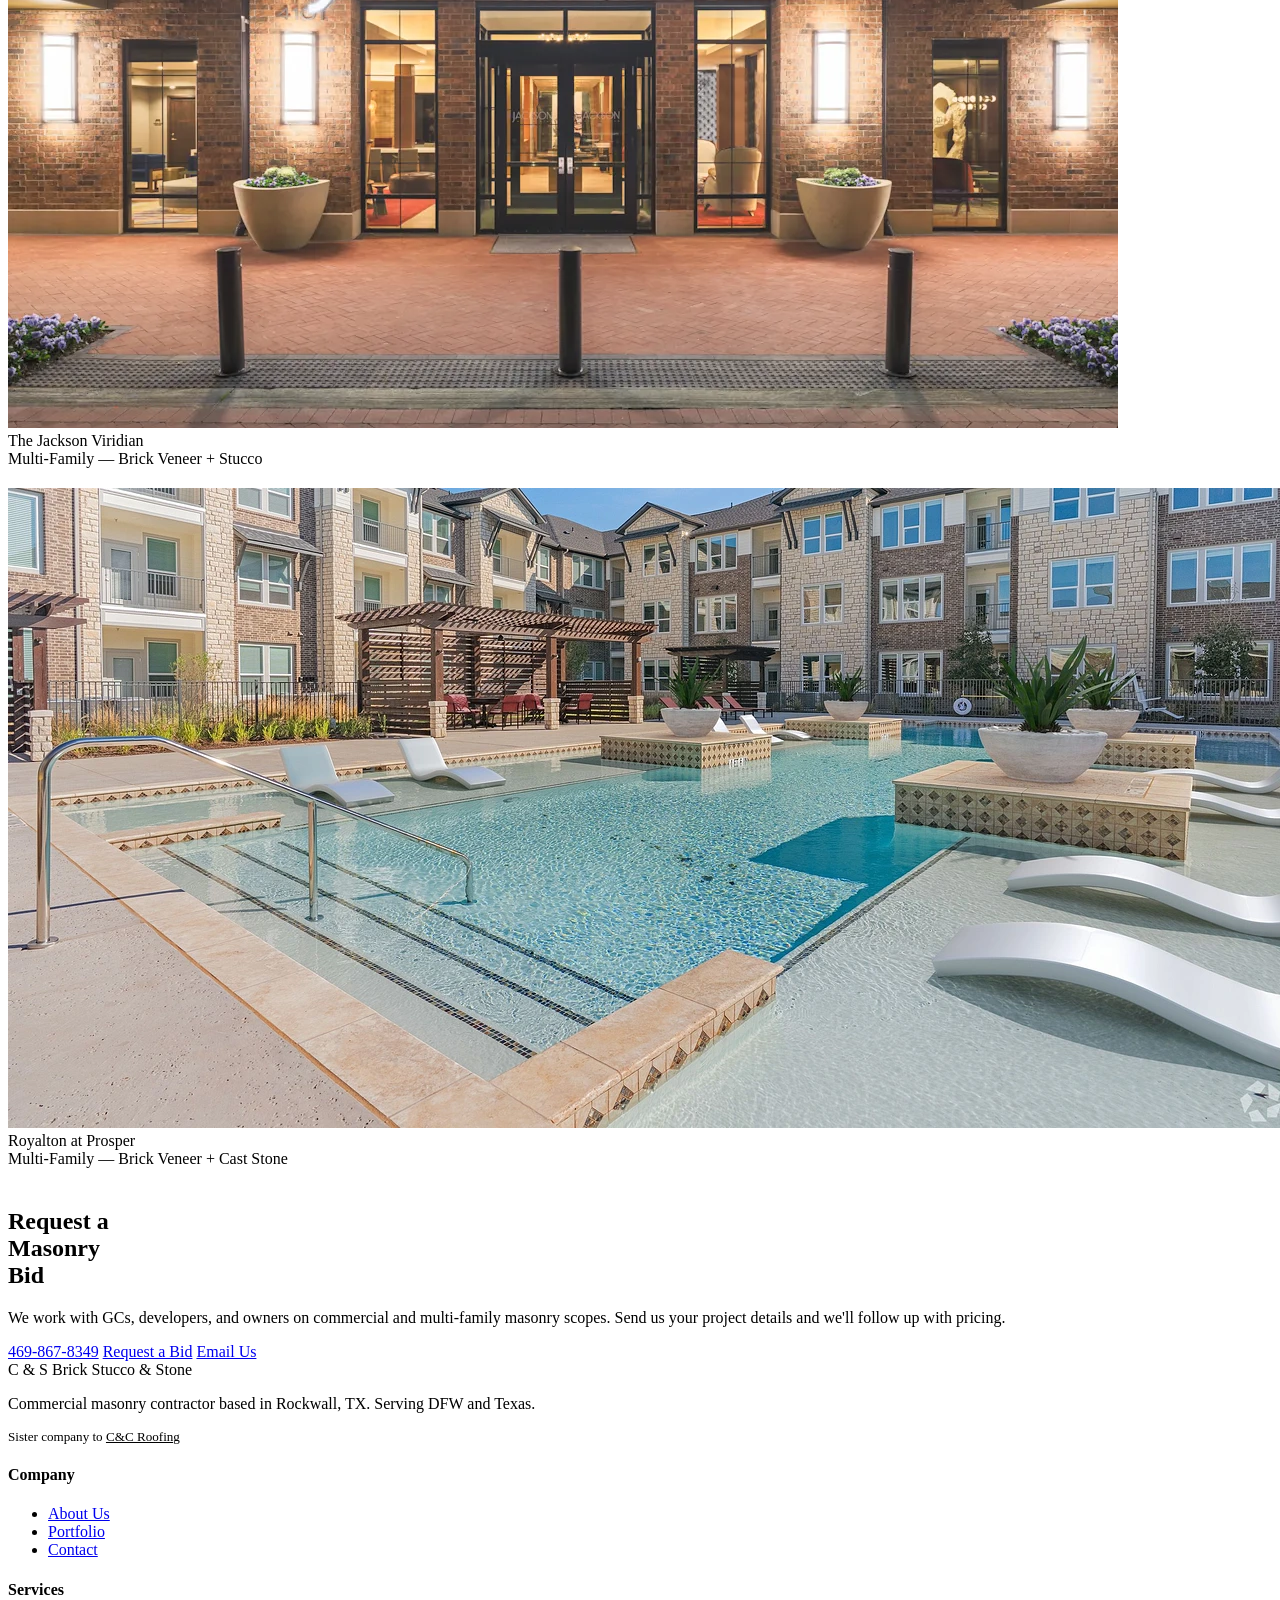
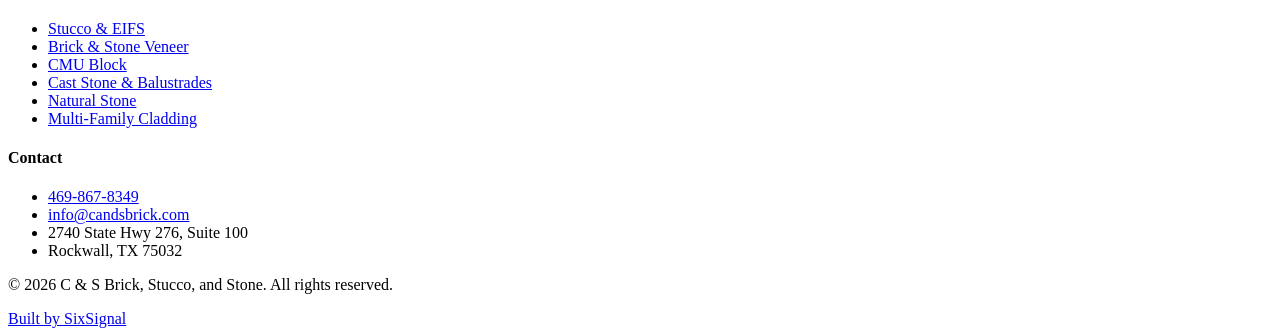
==== commit bc3e03a1: "Update hero label and headline to lead with multi-family residential Co-Authored-By: Claude Sonnet 4" ====
--- a/index.html
+++ b/index.html
@@ -50,8 +50,8 @@
     <div class="hero-overlay-bottom"></div>
 
     <div class="hero-content">
-      <p class="hero-label">Commercial Masonry — DFW, Texas</p>
-      <h1 class="hero-headline">Commercial Masonry Contractors Serving Texas</h1>
+      <p class="hero-label">Multi-Family Residential + Commercial — DFW, Texas</p>
+      <h1 class="hero-headline">Masonry Contractors for Multi-Family &amp; Commercial Projects</h1>
       <p class="hero-sub">
         C&amp;S Masonry provides brick, stone, stucco, EIFS, CMU, and cast stone work for commercial and multi-family projects across Dallas-Fort Worth and beyond.
       </p>
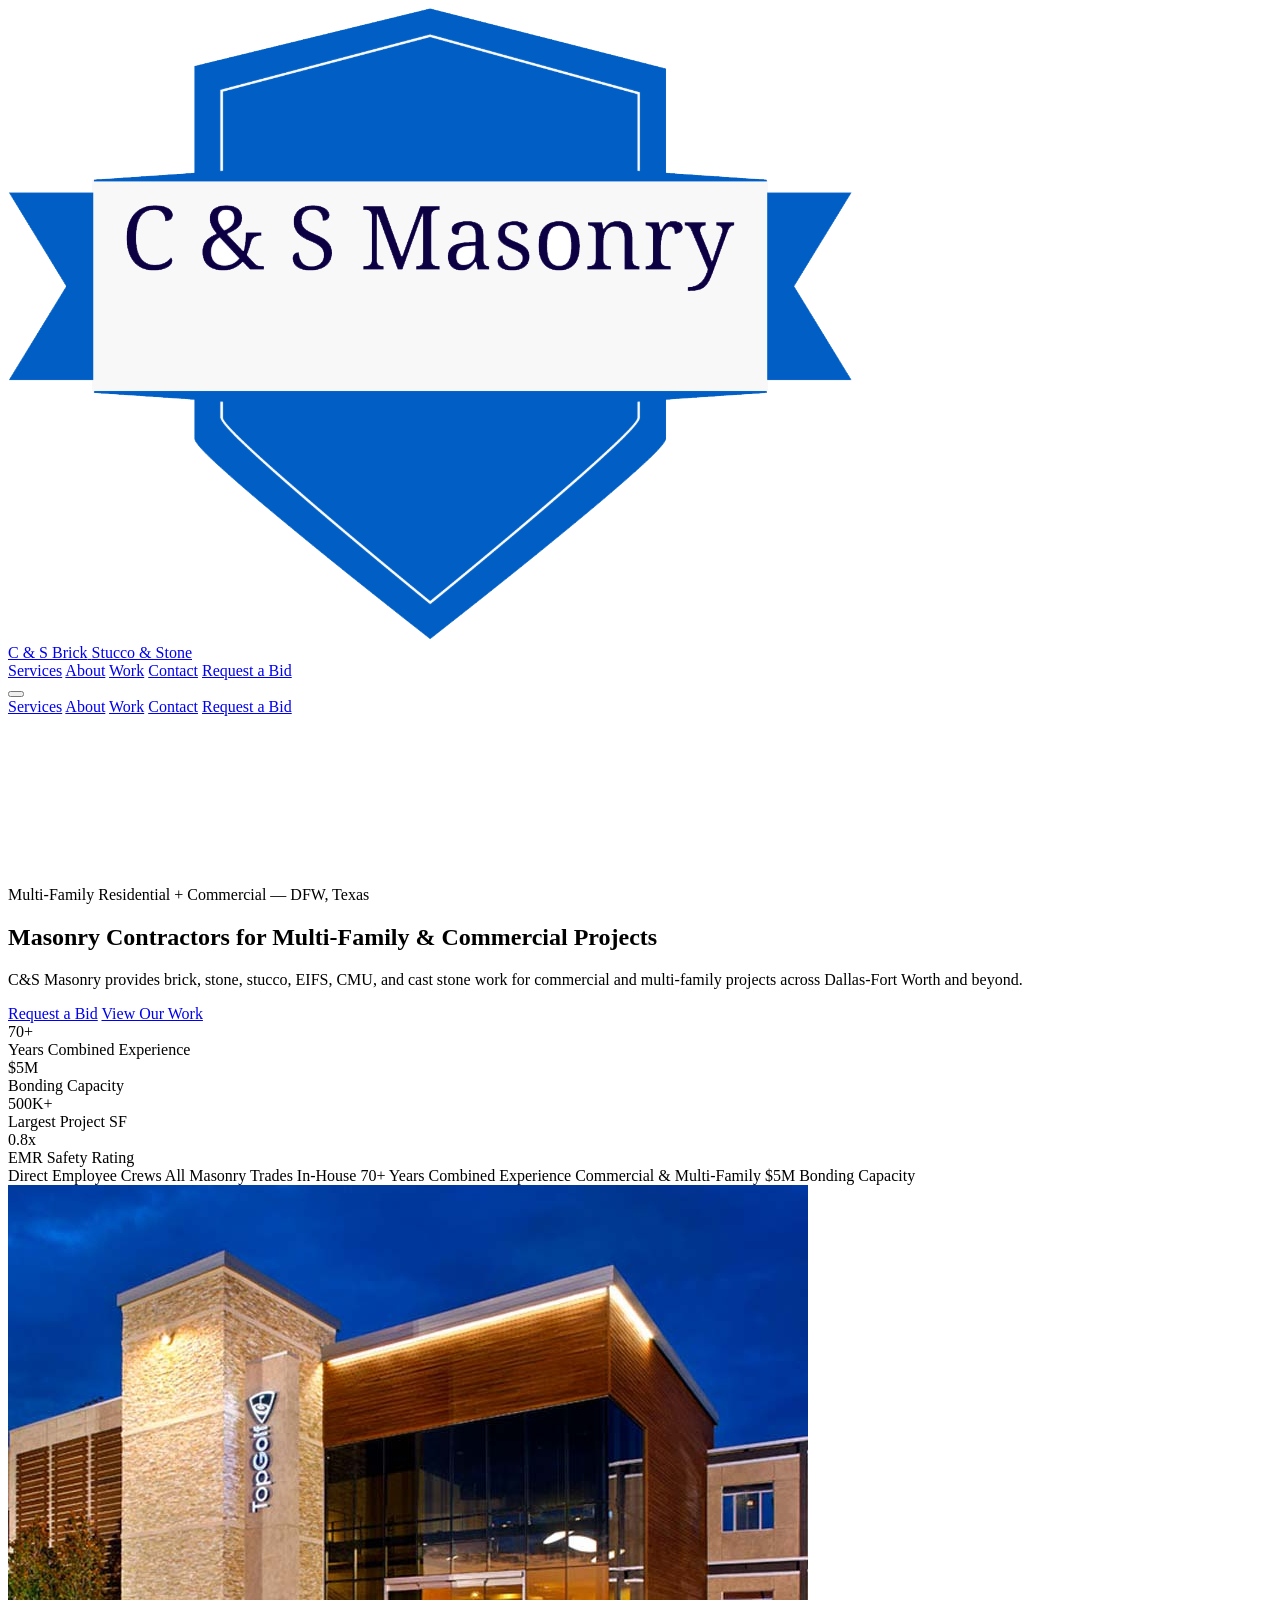
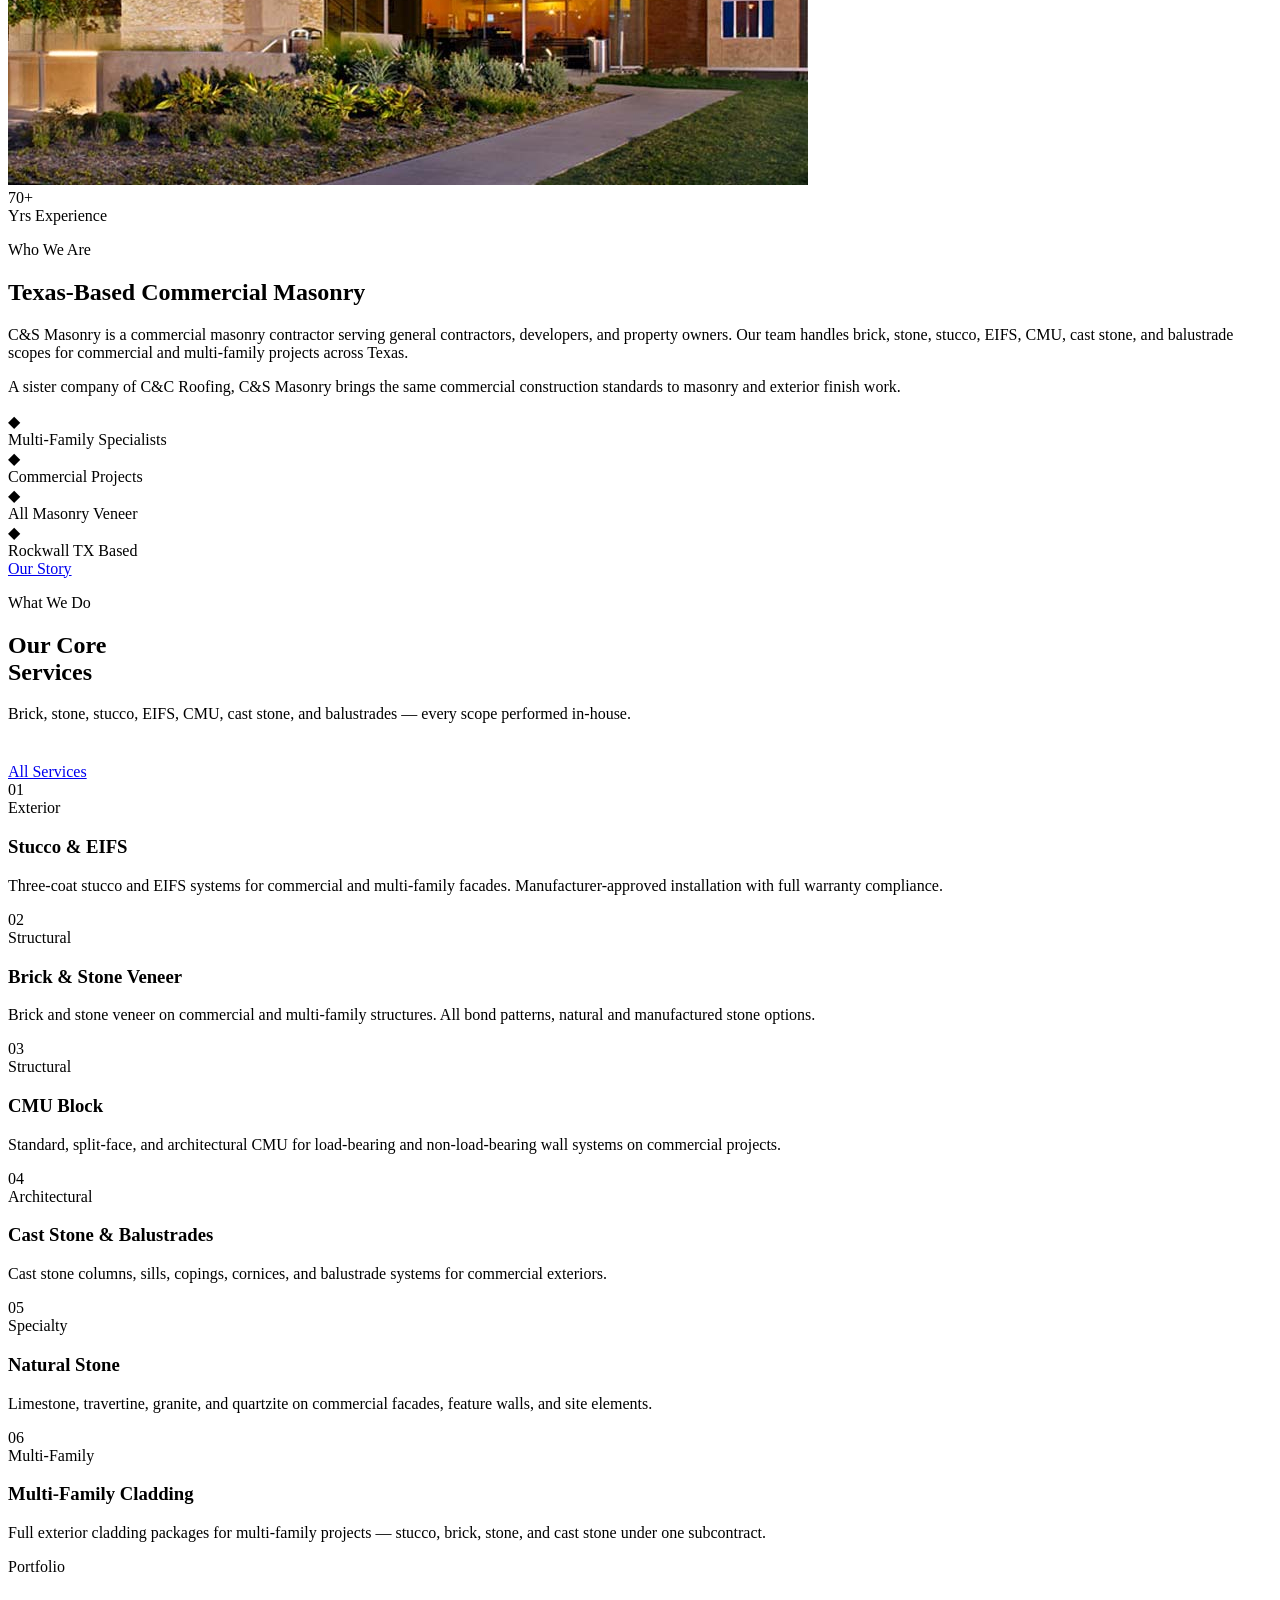
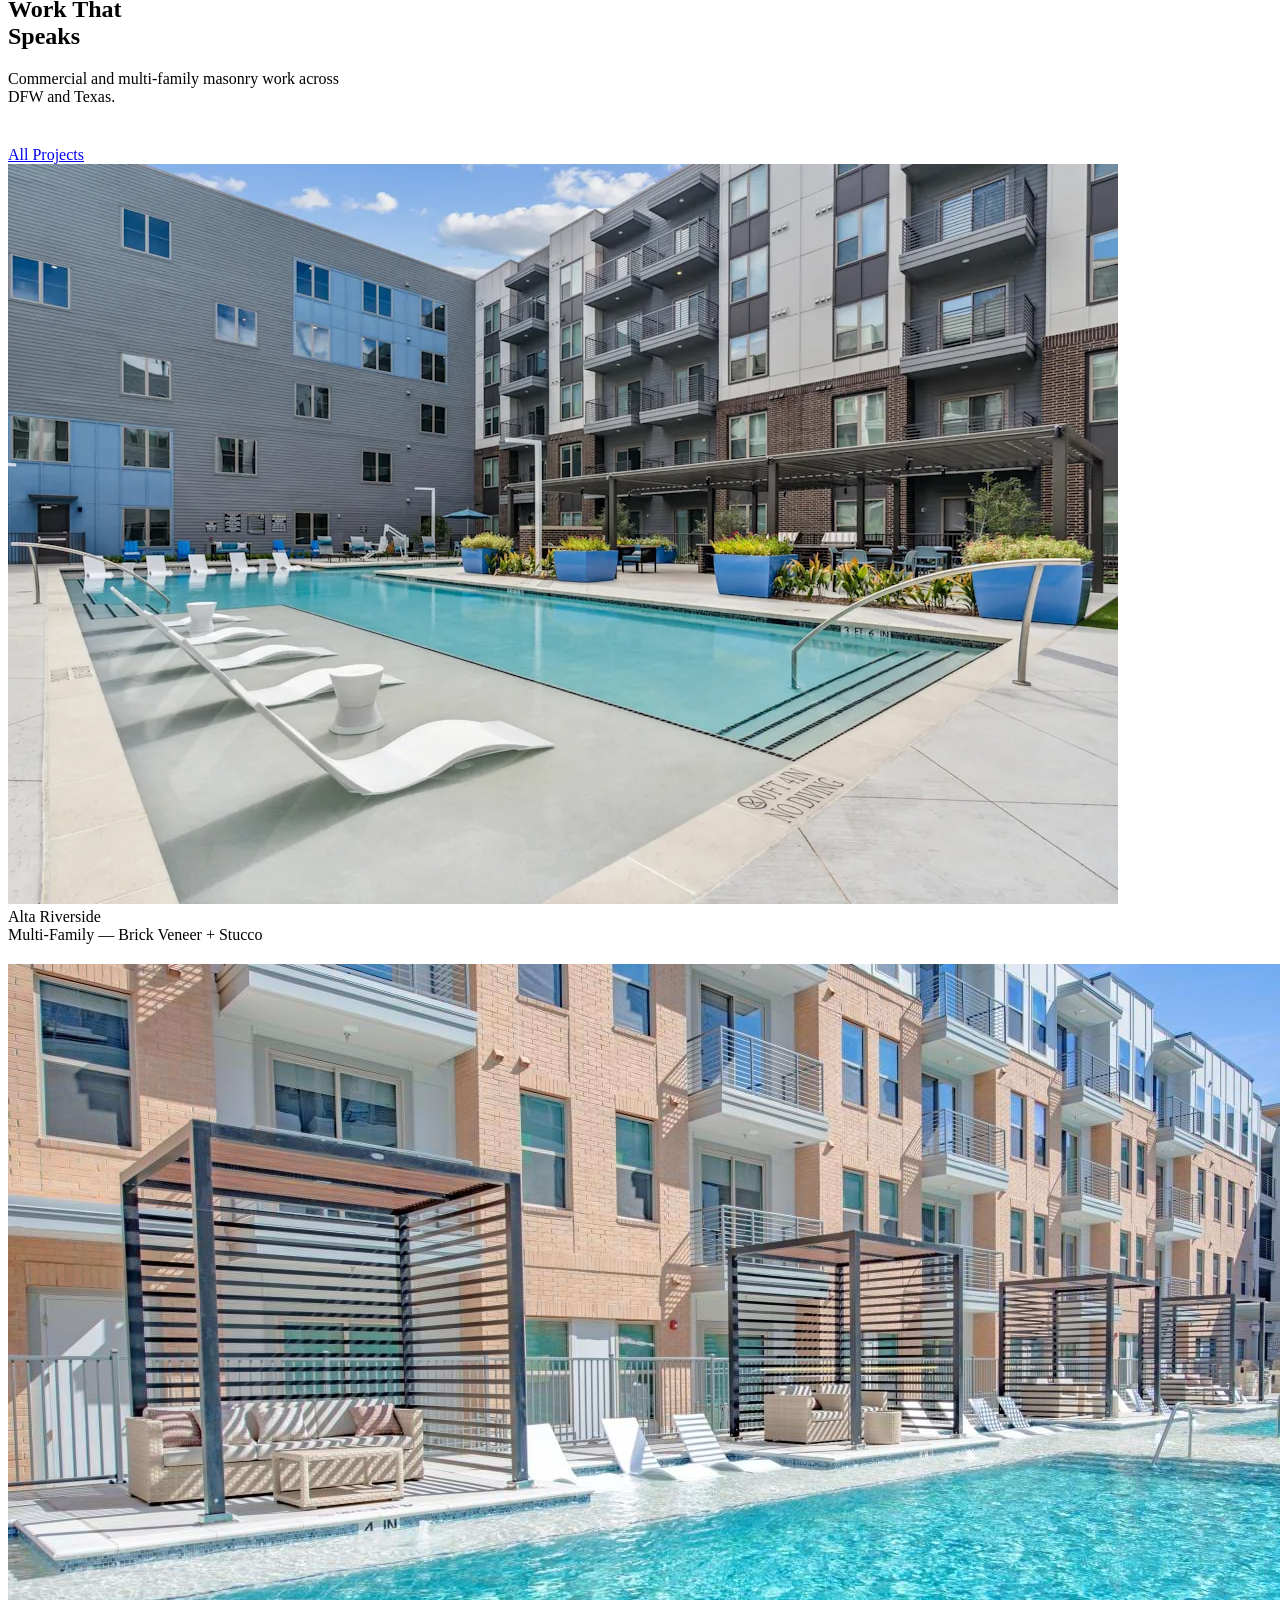
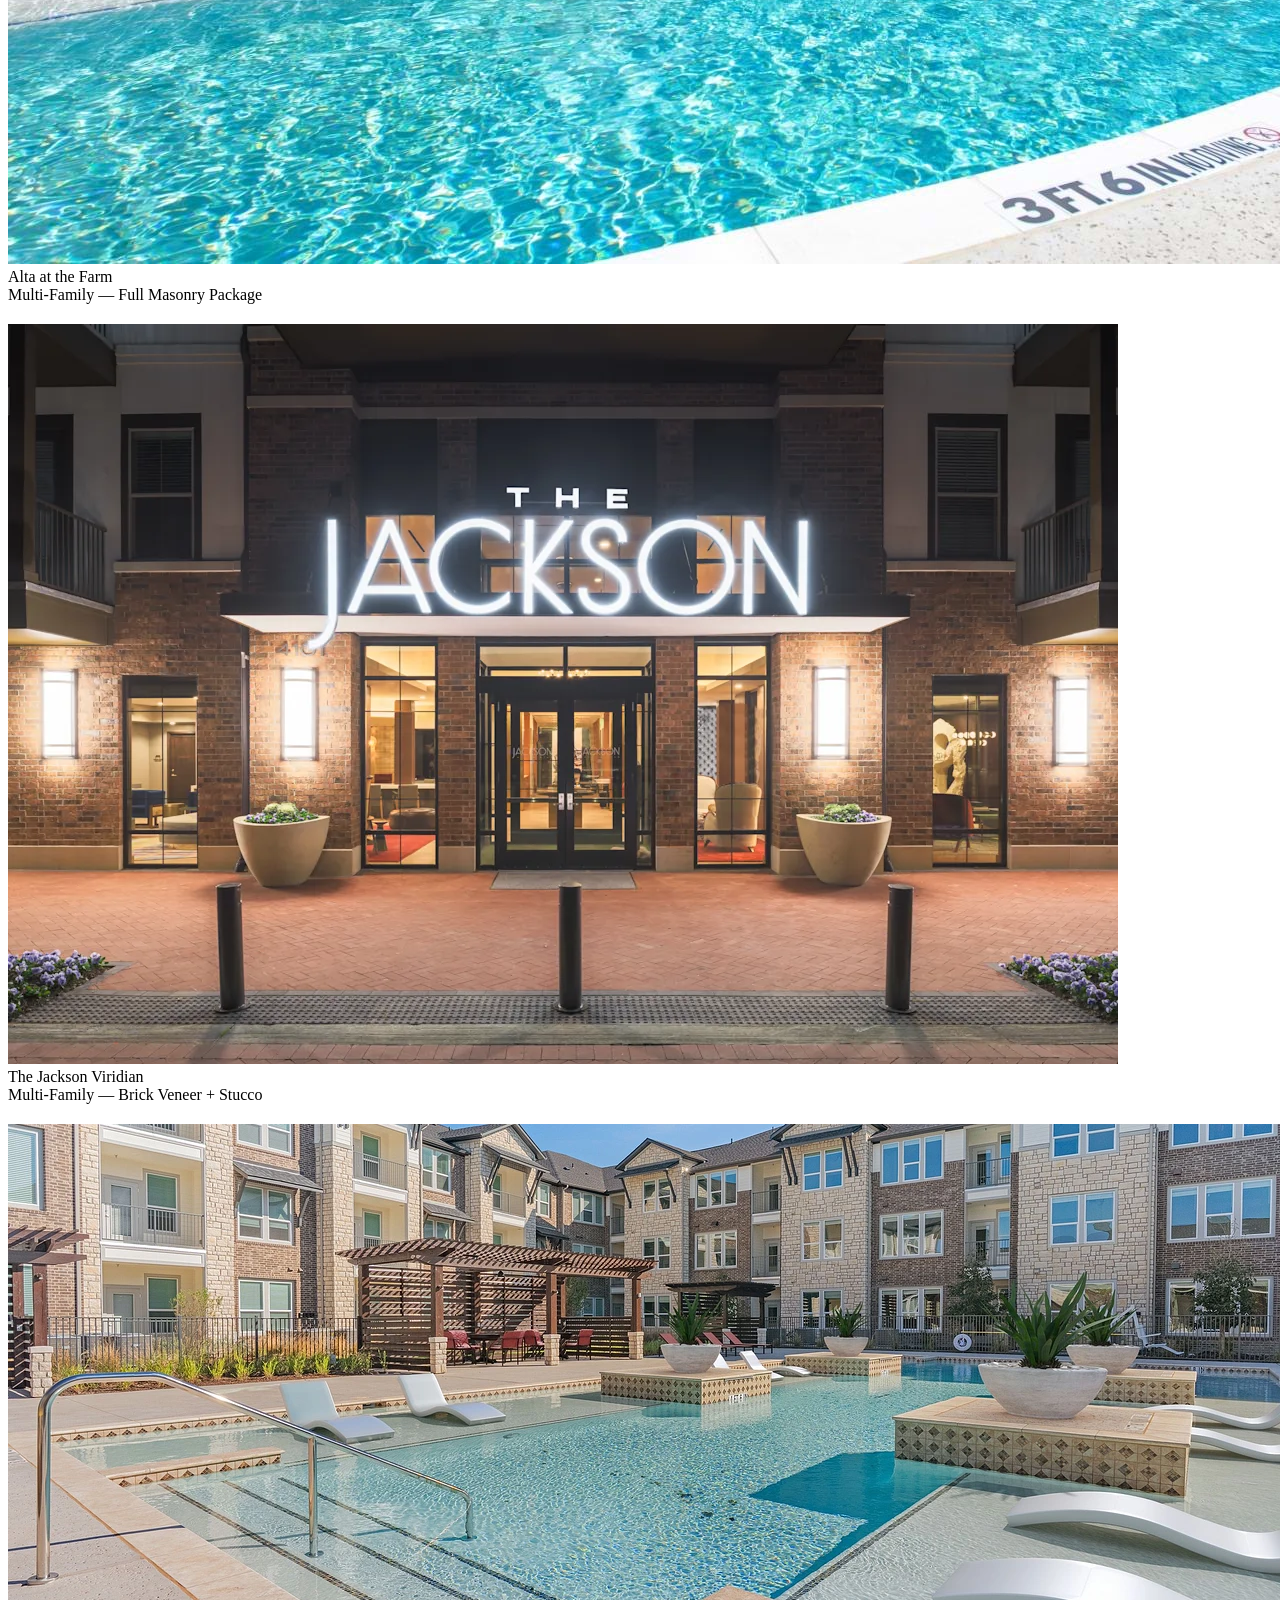
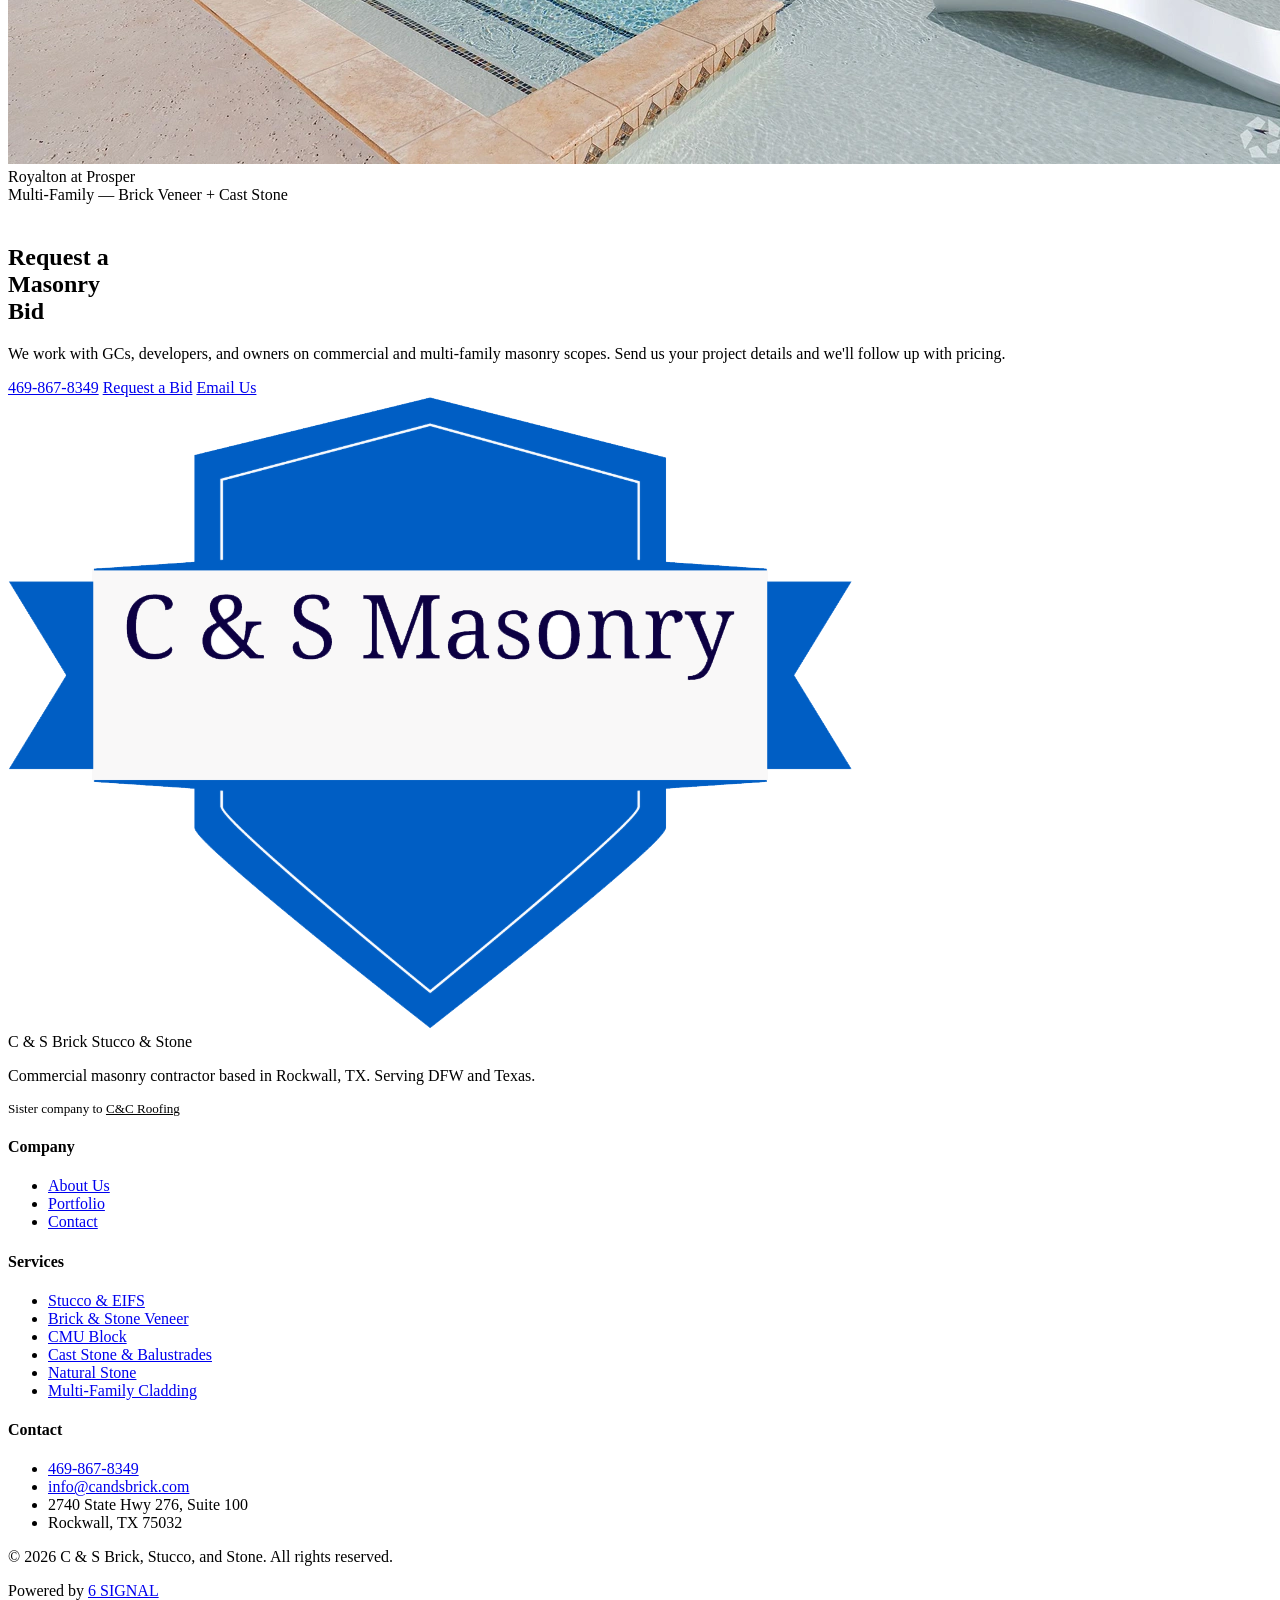
==== commit f2050565: "Footer credit: normalize to Powered by 6 SIGNAL Standardizes the build credit wording and brand casi" ====
--- a/index.html
+++ b/index.html
@@ -344,7 +344,7 @@
 
       <div class="footer-bottom">
         <p class="footer-copy">&copy; 2026 C &amp; S Brick, Stucco, and Stone. All rights reserved.</p>
-        <a href="https://6signal.co" target="_blank" rel="noopener" class="footer-credit">Built by SixSignal</a>
+        <span class="footer-credit">Powered by <a href="https://6signal.co/" target="_blank" rel="noopener">6 SIGNAL</a></span>
       </div>
     </div>
   </footer>
